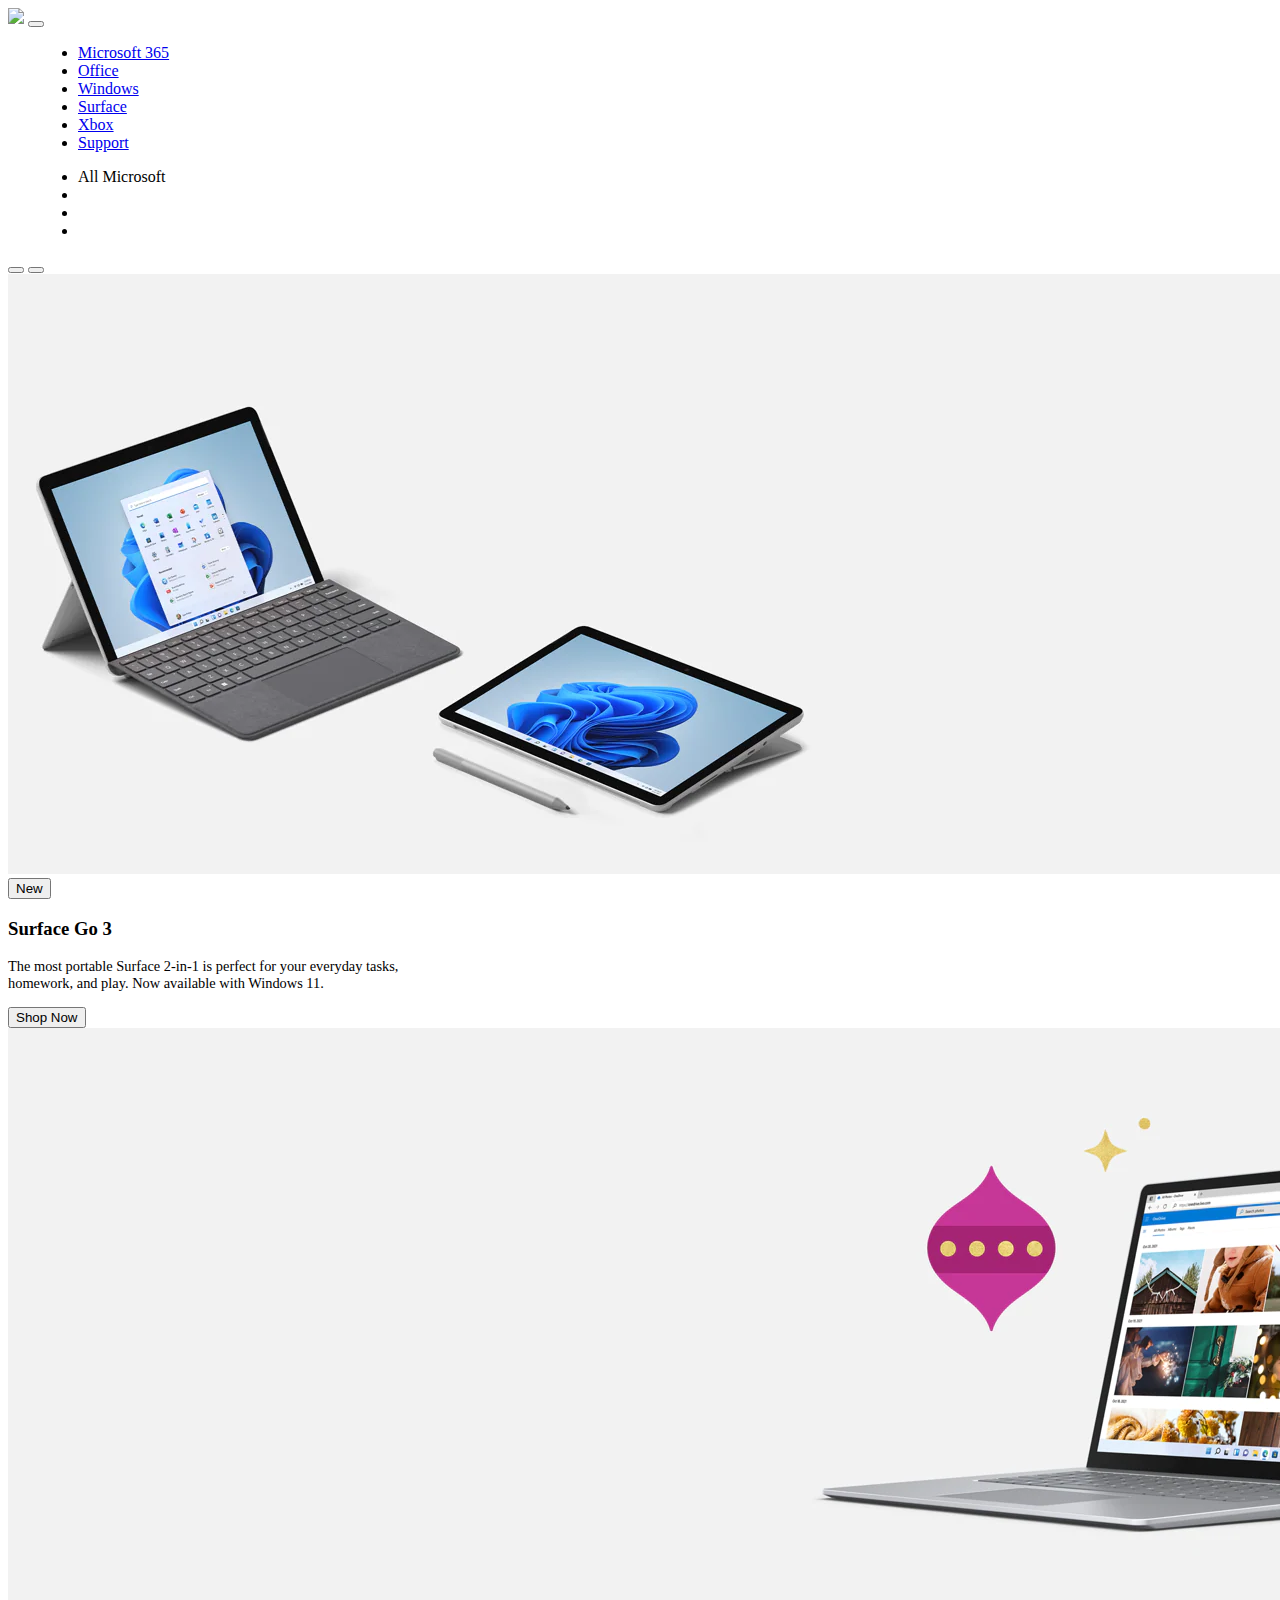
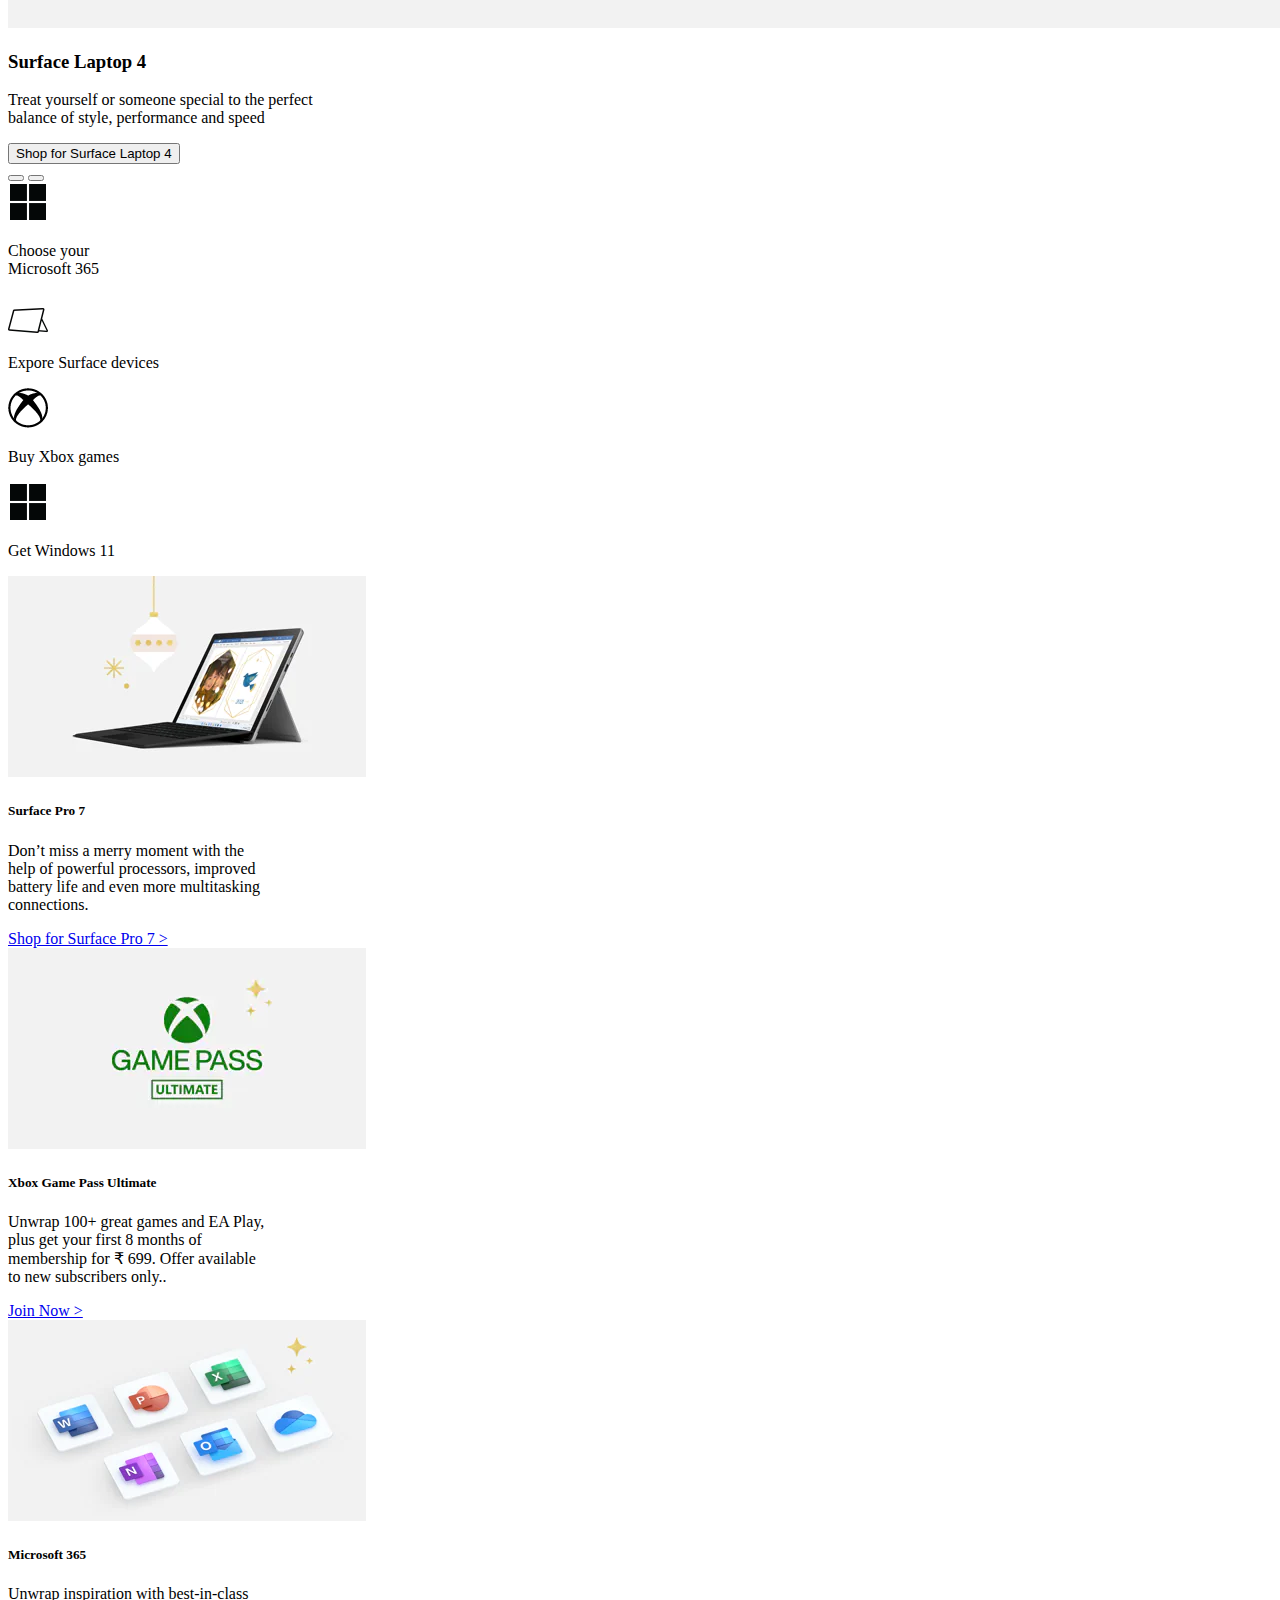
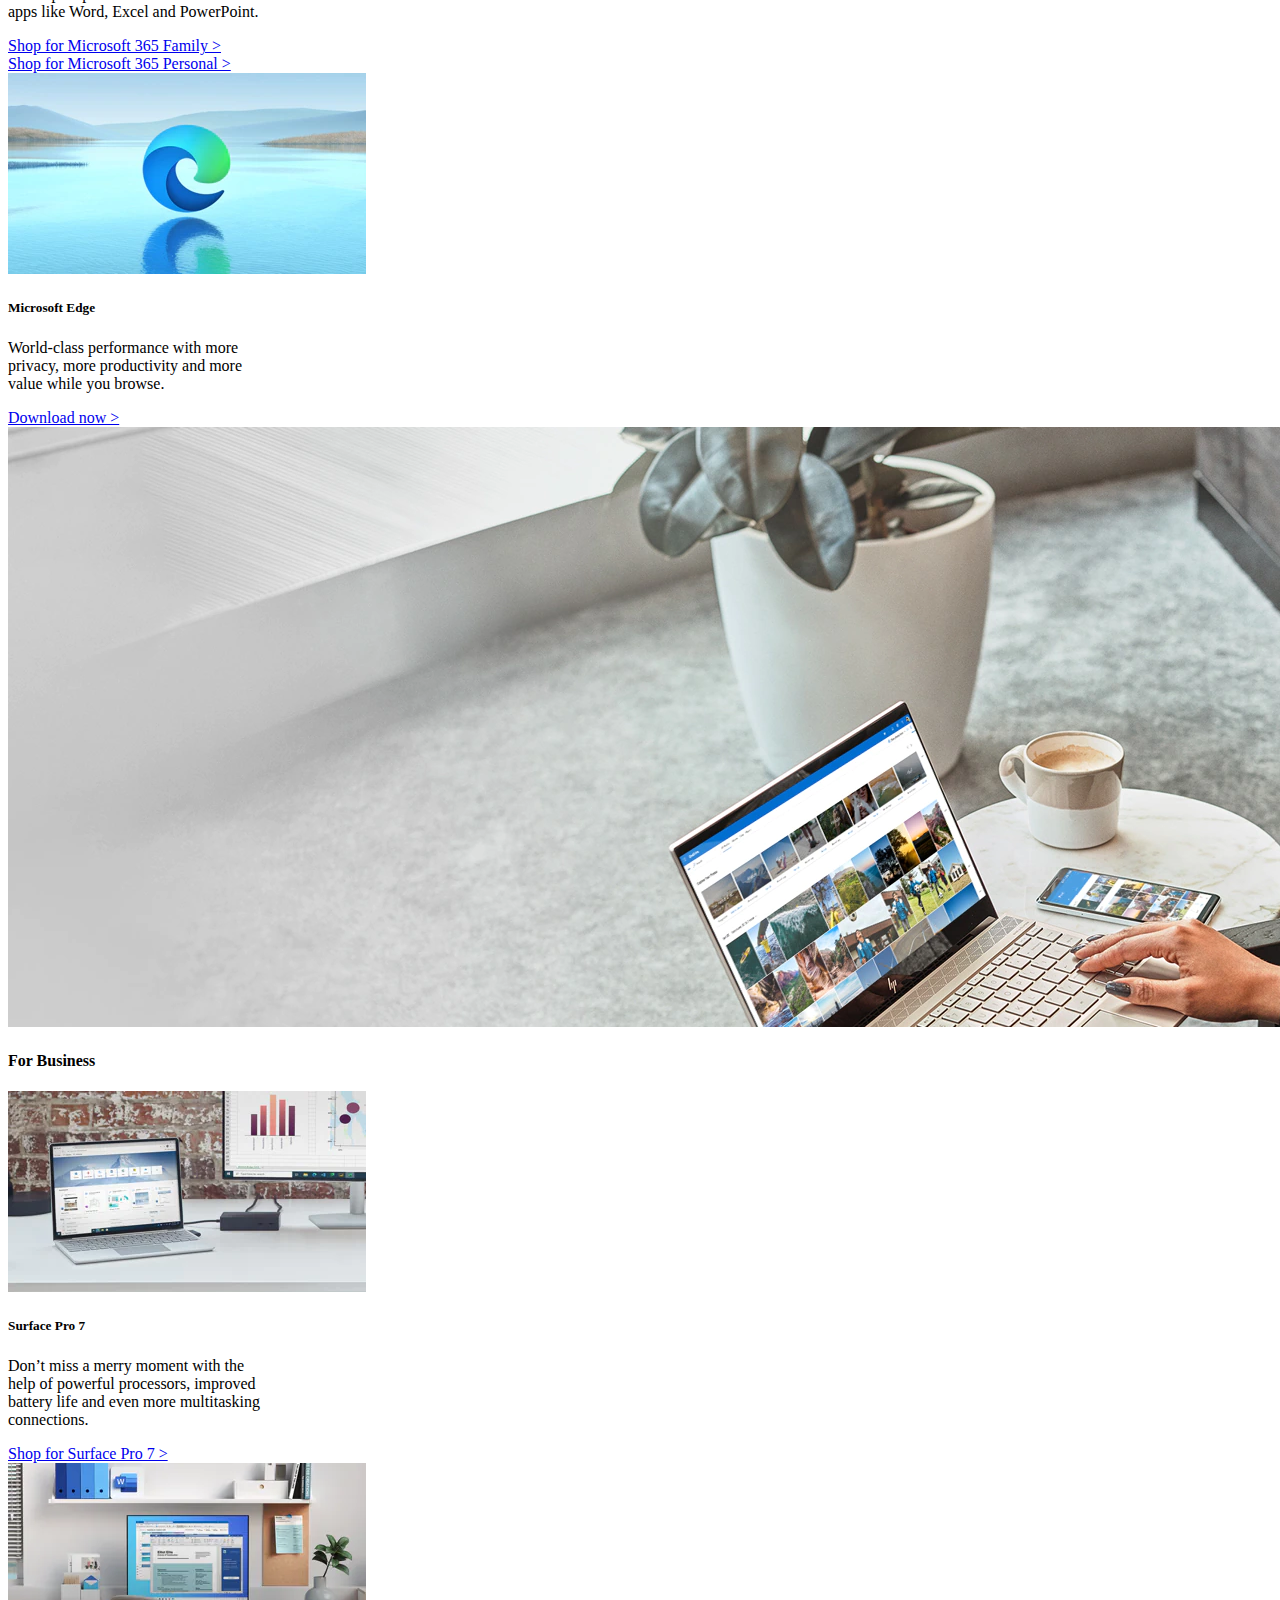
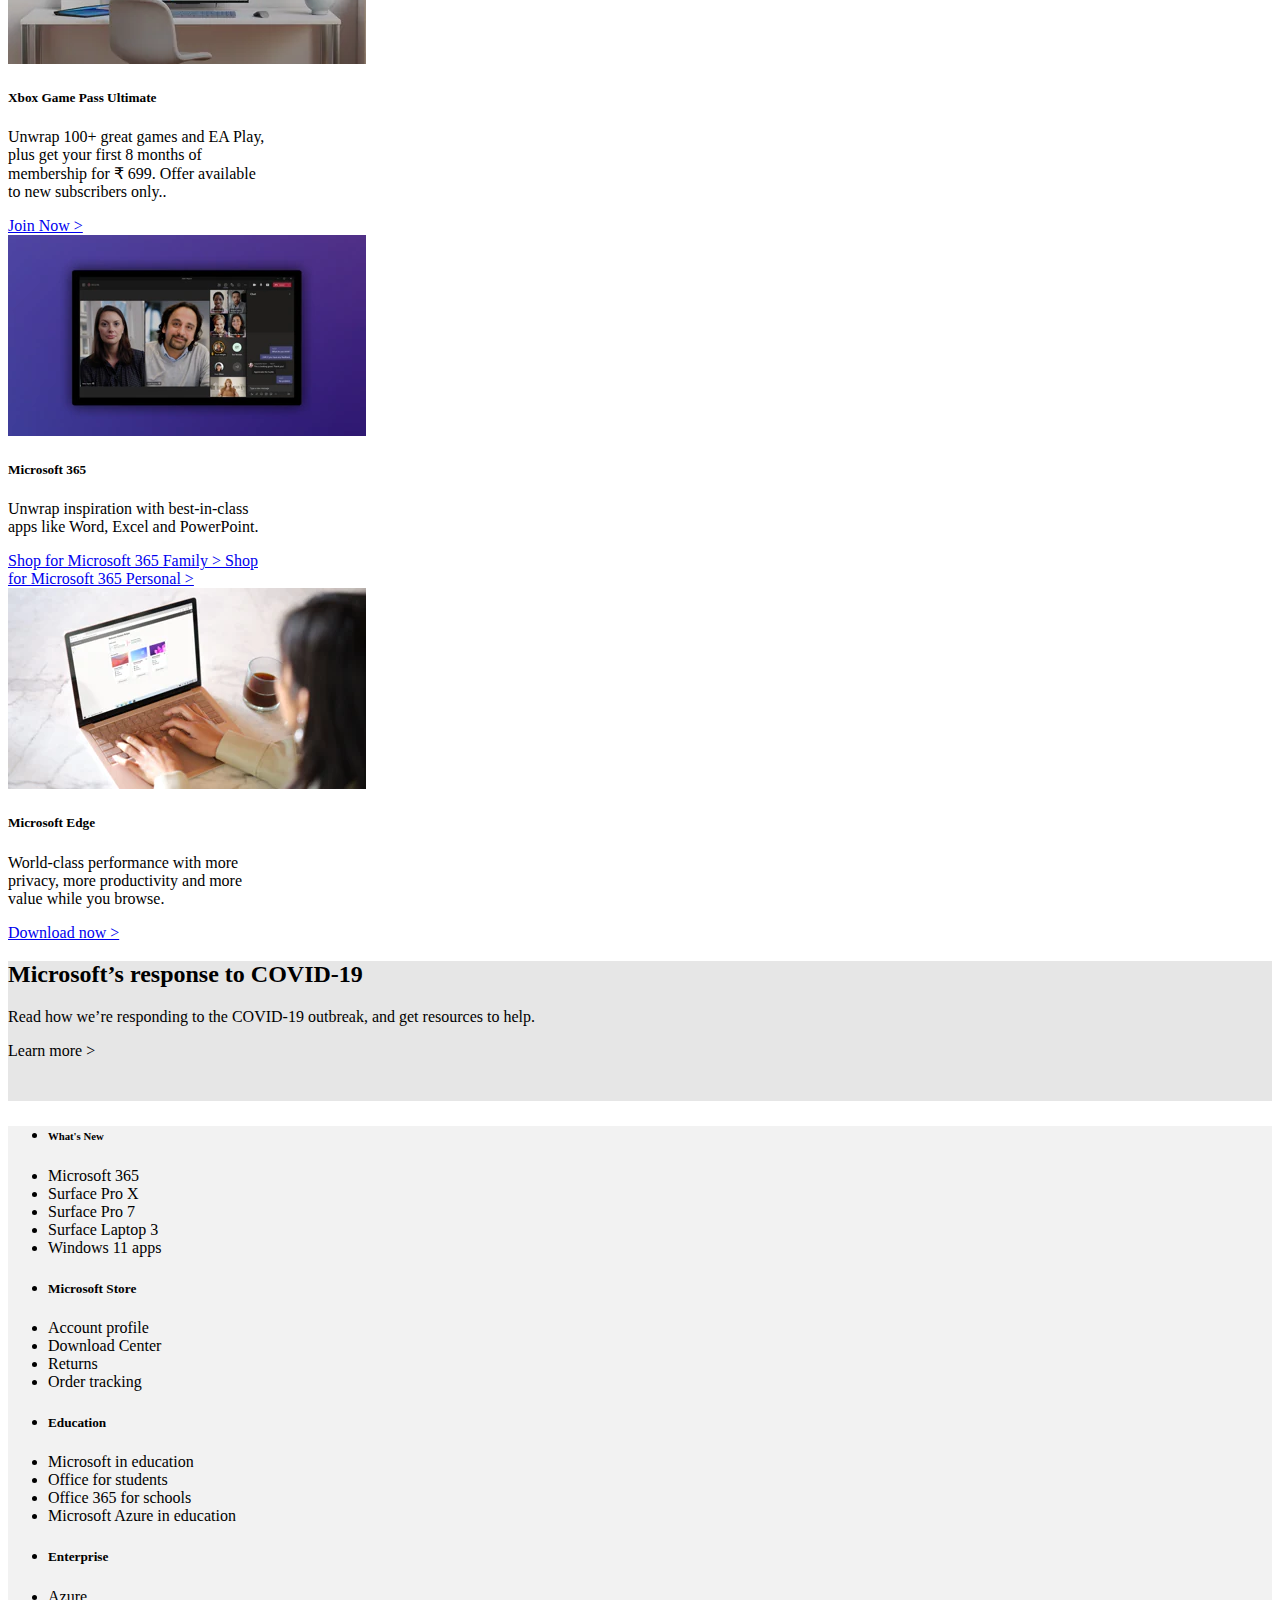
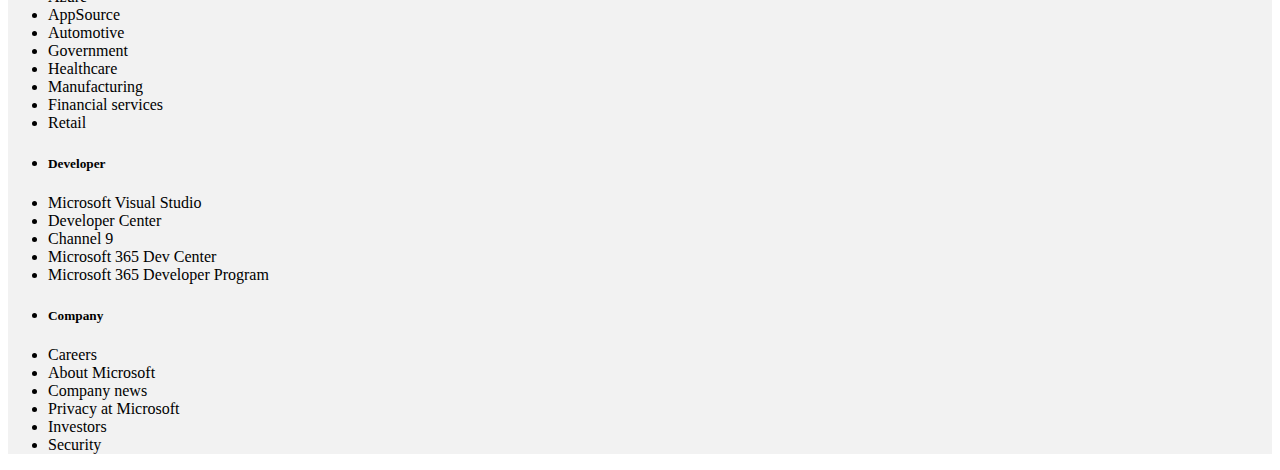
==== index.html @ 71a224dc "Add files via upload" ====
<!DOCTYPE html>
<html lang="en">
    <head>
        <meta charset="UTF-8" />
        <meta http-equiv="X-UA-Compatible" content="IE=edge" />
        <meta name="viewport" content="width=device-width, initial-scale=1.0" />
        <title>Microsoft – Cloud, Computers, Apps & Gaming</title>
        <link rel="SHORTCUT ICON" href="https://c.s-microsoft.com/favicon.ico?v2" type="image/x-icon" />
        <link rel="stylesheet" href="style.css" />
        <link
            href="https://cdn.jsdelivr.net/npm/bootstrap@5.1.3/dist/css/bootstrap.min.css"
            rel="stylesheet"
            integrity="sha384-1BmE4kWBq78iYhFldvKuhfTAU6auU8tT94WrHftjDbrCEXSU1oBoqyl2QvZ6jIW3"
            crossorigin="anonymous"
        />
        <link
            rel="stylesheet"
            href="https://cdnjs.cloudflare.com/ajax/libs/font-awesome/6.0.0-beta3/css/all.min.css"
            integrity="sha512-Fo3rlrZj/k7ujTnHg4CGR2D7kSs0v4LLanw2qksYuRlEzO+tcaEPQogQ0KaoGN26/zrn20ImR1DfuLWnOo7aBA=="
            crossorigin="anonymous"
            referrerpolicy="no-referrer"
        />
    </head>

    <body>
        <nav class="navbar navbar-expand-lg navbar-light bg-white">
            <div class="container">
                <img
                    class="ms-image"
                    src="https://img-prod-cms-rt-microsoft-com.akamaized.net/cms/api/am/imageFileData/RE1Mu3b?ver=5c31"
                />
                <button
                    class="navbar-toggler"
                    type="button"
                    data-bs-toggle="collapse"
                    data-bs-target="#navbarSupportedContent"
                    aria-controls="navbarSupportedContent"
                    aria-expanded="false"
                    aria-label="Toggle navigation"
                >
                    <span class="navbar-toggler-icon"></span>
                </button>
                <div class="collapse navbar-collapse" style="padding-left: 1.875rem" id="navbarSupportedContent">
                    <ul class="navbar-nav me-auto mb-2 mb-lg-0 fs-6" >
                        <li class="nav-item">
                            <a class="nav-link active" aria-current="page" href="#">Microsoft 365</a>
                        </li>
                        <li class="nav-item">
                            <a class="nav-link text-dark" href="#">Office</a>
                        </li>
                        <li class="nav-item">
                            <a class="nav-link text-dark" href="#">Windows</a>
                        </li>
                        <li class="nav-item">
                            <a class="nav-link text-dark" href="#">Surface</a>
                        </li>
                        <li class="nav-item">
                            <a class="nav-link text-dark" href="#">Xbox</a>
                        </li>
                        <li class="nav-item">
                            <a class="nav-link text-dark" href="#">Support</a>
                        </li>
                    </ul>
                    <form class="d-flex">
                        <ul class="navbar-nav me-auto mb-2 mb-lg-0">
                            <li class="nav-item dropdown">
                                <a class="nav-link dropdown-toggle text-dark"> All Microsoft </a>
                                <!-- <ul class="dropdown-menu" aria-labelledby="navbarDropdown">
                                <li><a class="dropdown-item" href="#">Action</a></li>
                                <li><a class="dropdown-item" href="#">Another action</a></li>
                                <li>
                                    <hr class="dropdown-divider" />
                                </li>
                                <li><a class="dropdown-item" href="#">Something else here</a></li>
                            </ul> -->
                            </li>
                            <li class="nav-item">
                                <a class="nav-link" href="#"><i class="fas fa-search" style="color: #000"></i></a>
                            </li>
                            <li class="nav-item">
                                <a class="nav-link" href="#"><i class="fas fa-shopping-cart" style="color: #000"></i></a>
                            </li>
                            <li class="nav-item">
                                <a class="nav-link" href="#"><i class="fas fa-user" style="color: #000"></i></a>
                            </li>
                        </ul>
                    </form>
                </div>
            </div>
        </nav>

        <!------------body-contents-->
        <div class="container p-2">
            <div id="demo" class="carousel slide" data-bs-ride="carousel">
                <!-- Indicators/dots -->
                <div class="carousel-indicators">
                    <button type="button" data-bs-target="#demo" data-bs-slide-to="0" class="active"></button>
                    <button type="button" data-bs-target="#demo" data-bs-slide-to="1"></button>
                </div>

                <!-- The slideshow/carousel -->
                <div class="carousel-inner">
                    <div class="carousel-item active">
                        <img src="images/1st.webp" alt="image1" class="d-block w-100" />
                        <div class="carousel-caption" style="left: 44rem; top:6.688rem; text-align: left">
                            <button type="button" class="btn btn-outline-danger fs-6 fw-bold">New</button>
                            <h3 class="text-dark">Surface Go 3</h3>
                            <p class="text-dark" style="font-size: 0.9rem">
                                The most portable Surface 2-in-1 is perfect for your everyday tasks,<br />
                                homework, and play. Now available with Windows 11.
                            </p>
                            <button type="button" class="btn btn-dark">Shop Now</button>
                        </div>
                    </div>

                    <div class="carousel-item">
                        <img src="images/2nd.webp" alt="image1" class="d-block w-100" />
                        <div class="carousel-caption"style="right: 0.188rem; top:6.688rem; text-align: left">
                            <h3 class="text-dark">Surface Laptop 4</h3>
                            <p class="text-dark"> Treat yourself or someone special to the perfect <br> balance of style, performance and speed</p>
                            <button type="button" class="btn btn-dark">Shop for Surface Laptop 4</button>
                        </div>

                       
                    </div>
                </div>

                <!-- Left and right controls/icons -->
                <button class="carousel-control-prev" type="button" data-bs-target="#demo" data-bs-slide="prev">
                    <span class="carousel-control-prev-icon"></span>
                </button>
                <button class="carousel-control-next" type="button" data-bs-target="#demo" data-bs-slide="next">
                    <span class="carousel-control-next-icon"></span>
                </button>
            </div>
        </div>
        <!---------------------------windows body icons -->

        <div class="container p-4 d-flex justify-content-evenly">
            <div class="row">
                <div class="col-sm-12 col-md-3 col-lg-3">
                    <div class="section">
                        <div class="d-flex justify-content-center">
                            <img src="images/micro-logo.png" />
                        </div>
                        <div class="para d-flex justify-content-center">
                            <p>
                                Choose your <br />
                                Microsoft 365
                            </p>
                        </div>
                    </div>
                </div>
                <div class="col-sm-12 col-md-3 col-lg-3">
                    <div class="section">
                        <div class="d-flex justify-content-center">
                            <img src="images/micro-img2.webp" />
                        </div>
                        <div class="para d-flex justify-content-center">
                            <p>Expore Surface devices</p>
                        </div>
                    </div>
                </div>
                <div class="col-sm-12 col-md-3 col-lg-3">
                    <div class="section">
                        <div class="d-flex justify-content-center">
                            <img src="images/micro-img3.webp" />
                        </div>
                        <div class="para d-flex justify-content-center">
                            <p>Buy Xbox games</p>
                        </div>
                    </div>
                </div>
                <div class="col-sm-12 col-md-3 col-lg-3">
                    <div class="section">
                        <div class="d-flex justify-content-center">
                            <img src="images/micro-logo.png" />
                        </div>
                        <div class="para d-flex justify-content-center">
                            <p>Get Windows 11</p>
                        </div>
                    </div>
                </div>
            </div>
        </div>
        <!-- -------section middle -->

        <div class="container" style="width: 100%">
            <div class="row">
                <div class="col-sm-6 col-md-6 col-lg-3">
                    <div class="card border border-white" style="width: 16.5rem">
                        <img src="images/mid-img1.webp" class="card-img-top" />
                        <div class="card-body">
                            <h5 class="card-title">Surface Pro 7</h5>
                            <p class="card-text">
                                Don’t miss a merry moment with the help of powerful processors, improved battery life and
                                even more multitasking connections.
                            </p>
                            <a href="#" class="para">Shop for Surface Pro 7 &gt; </a>
                        </div>
                    </div>
                </div>
                <div class="col-sm-6 col-md-6 col-lg-3">
                    <div class="card border border-white" style="width: 16.5rem">
                        <img src="images/mid-img2.webp" class="card-img-top" />
                        <div class="card-body">
                            <h5 class="card-title">Xbox Game Pass Ultimate</h5>
                            <p class="card-text">
                                Unwrap 100+ great games and EA Play, plus get your first 8 months of membership for ₹ 699.
                                Offer available to new subscribers only..
                            </p>
                            <a href="#" class="para">Join Now &gt; </a>
                        </div>
                    </div>
                </div>
                <div class="col-sm-6 col-md-6 col-lg-3">
                    <div class="card border border-white" style="width: 16.5rem">
                        <img src="images/mid-img3.webp" class="card-img-top" />
                        <div class="card-body">
                            <h5 class="card-title">Microsoft 365</h5>
                            <p class="card-text">
                                Unwrap inspiration with best-in-class apps like Word, Excel and PowerPoint.
                            </p>
                            <a href="#" class="para">Shop for Microsoft 365 Family &gt; </a>
                            <br />
                            <a href="#" class="para">Shop for Microsoft 365 Personal &gt; </a>
                        </div>
                    </div>
                </div>
                <div class="col-sm-6 col-md-6 col-lg-3">
                    <div class="card border border-white" style="width: 16.5rem">
                        <img src="images/mid-img4.webp" class="card-img-top" />
                        <div class="card-body">
                            <h5 class="card-title">Microsoft Edge</h5>
                            <p class="card-text">
                                World-class performance with more privacy, more productivity and more value while you
                                browse.
                            </p>
                            <a href="#" class="para">Download now &gt; </a>
                        </div>
                    </div>
                </div>
            </div>
        </div>
        <!-- ----------mid-large picture -->

        <div class="container mt-5">
            <div class="row">
                <div class="col-12 col-md-12">
                    <img src="images/mid-larg-img.webp" class="img-fluid" />
                </div>
            </div>
        </div>

        <div class="container mt-5" style="width: 100%">
            <div class="row">
                <h4 style="font-weight: bolder">For Business</h4>
                <div class="col-sm-6 col-md-6 col-lg-3">
                    <div class="card border border-white" style="width: 16.5rem">
                        <img src="images/last-img1.webp" class="card-img-top" />
                        <div class="card-body">
                            <h5 class="card-title">Surface Pro 7</h5>
                            <p class="card-text">
                                Don’t miss a merry moment with the help of powerful processors, improved battery life and
                                even more multitasking connections.
                            </p>
                            <a href="#" class="para">Shop for Surface Pro 7 &gt; </a>
                        </div>
                    </div>
                </div>
                <div class="col-sm-6 col-md-6 col-lg-3">
                    <div class="card border border-white" style="width: 16.5rem">
                        <img src="images/last-img2.webp" class="card-img-top" />
                        <div class="card-body">
                            <h5 class="card-title">Xbox Game Pass Ultimate</h5>
                            <p class="card-text">
                                Unwrap 100+ great games and EA Play, plus get your first 8 months of membership for ₹ 699.
                                Offer available to new subscribers only..
                            </p>
                            <a href="#" class="para">Join Now &gt; </a>
                        </div>
                    </div>
                </div>
                <div class="col-sm-6 col-md-6 col-lg-3">
                    <div class="card border border-white" style="width: 16.5rem">
                        <img src="images/last-img3.webp" class="card-img-top" />
                        <div class="card-body">
                            <h5 class="card-title">Microsoft 365</h5>
                            <p class="card-text">
                                Unwrap inspiration with best-in-class apps like Word, Excel and PowerPoint.
                            </p>
                            <a href="#" class="para">Shop for Microsoft 365 Family &gt; </a>
                            <a href="#" class="para">Shop for Microsoft 365 Personal &gt; </a>
                        </div>
                    </div>
                </div>
                <div class="col-sm-6 col-md-6 col-lg-3">
                    <div class="card border border-white" style="width: 16.5rem">
                        <img src="images/last-img4.webp" class="card-img-top" />
                        <div class="card-body">
                            <h5 class="card-title">Microsoft Edge</h5>
                            <p class="card-text">
                                World-class performance with more privacy, more productivity and more value while you
                                browse.
                            </p>
                            <a href="#" class="para">Download now &gt; </a>
                        </div>
                    </div>
                </div>
            </div>
        </div>

        <!-- --------Corona Advertisement -->

        <div class="container my-5">
            <div class="row">
                <div class="col-12">
                    <div
                        class="d-flex flex-column align-items-center justify-content-center"
                        style="background-color: #e6e6e6; width: 100%; height: 8.7rem"
                    >
                        <h2 class="fw-bolder">Microsoft’s response to COVID-19</h2>
                        <p class="">Read how we’re responding to the COVID-19 outbreak, and get resources to help.</p>
                        <p>Learn more &gt;</p>
                    </div>
                </div>
            </div>
        </div>

        <!-- ---Social media icons -->
        <div class="container">
            <div class="social">
                <div></div>
                <div></div>
                <div></div>
            </div>
        </div>

        <!----------------------------footer-section------>

        <div style="background-color: rgb(242, 242, 242)">
            <div class="container">
                <div class="row p-0 m-0">
                    <div class="col-md-4 col-lg-2 test">
                        <ul class="p-0">
                            <li class="my-3">
                                <h6>What's New</h6>
                            </li>
                            <li class="my-3">
                                <a>Microsoft 365</a>
                            </li>
                            <li class="my-3">
                                <a>Surface Pro X</a>
                            </li>
                            <li class="my-3">
                                <a>Surface Pro 7</a>
                            </li>
                            <li class="my-3">
                                <a>Surface Laptop 3</a>
                            </li>
                            <li class="my-3">
                                <a>Windows 11 apps</a>
                            </li>
                        </ul>
                    </div>
                    <div class="col-md-4 col-lg-2 test">
                        <ul class="p-0">
                            <li class="my-3">
                                <h5>Microsoft Store</h5>
                            </li>
                            <li class="my-3">
                                <a>Account profile</a>
                            </li>
                            <li class="my-3">
                                <a>Download Center</a>
                            </li>
                            <li class="my-3">
                                <a>Returns</a>
                            </li>
                            <li class="my-3">
                                <a>Order tracking</a>
                            </li>
                        </ul>
                    </div>
                    <div class="col-md-4 col-lg-2 test">
                        <ul class="p-0">
                            <li class="my-3">
                                <h5>Education</h5>
                            </li>
                            <li class="my-3">
                                <a>Microsoft in education</a>
                            </li>
                            <li class="my-3">
                                <a>Office for students</a>
                            </li>
                            <li class="my-3">
                                <a>Office 365 for schools</a>
                            </li>
                            <li class="my-3">
                                <a>Microsoft Azure in education</a>
                            </li>
                        </ul>
                    </div>
                    <div class="col-md-4 col-lg-2 test">
                        <ul class="p-0">
                            <li class="my-3">
                                <h5>Enterprise</h5>
                            </li>
                            <li class="my-3">
                                <a>Azure</a>
                            </li>
                            <li class="my-3">
                                <a>AppSource</a>
                            </li>
                            <li class="my-3">
                                <a>Automotive</a>
                            </li>
                            <li class="my-3">
                                <a>Government</a>
                            </li>
                            <li class="my-3">
                                <a>Healthcare</a>
                            </li>
                            <li class="my-3">
                                <a>Manufacturing</a>
                            </li>
                            <li class="my-3">
                                <a>Financial services</a>
                            </li>
                            <li class="my-3">
                                <a>Retail</a>
                            </li>
                        </ul>
                    </div>
                    <div class="col-md-4 col-lg-2 test">
                        <ul class="p-0">
                            <li class="my-3">
                                <h5>Developer</h5>
                            </li>
                            <li class="my-3">
                                <a>Microsoft Visual Studio</a>
                            </li>
                            <li class="my-3">
                                <a>Developer Center</a>
                            </li>
                            <li class="my-3">
                                <a>Channel 9</a>
                            </li>
                            <li class="my-3">
                                <a>Microsoft 365 Dev Center</a>
                            </li>
                            <li class="my-3">
                                <a>Microsoft 365 Developer Program</a>
                            </li>
                        </ul>
                    </div>
                    <div class="col-md-4 col-lg-2 test">
                        <ul class="p-0">
                            <li class="my-3">
                                <h5>Company</h5>
                            </li>
                            <li class="my-3">
                                <a>Careers</a>
                            </li>
                            <li class="my-3">
                                <a>About Microsoft</a>
                            </li>
                            <li class="my-3">
                                <a>Company news</a>
                            </li>
                            <li class="my-3">
                                <a>Privacy at Microsoft</a>
                            </li>
                            <li class="my-3">
                                <a>Investors</a>
                            </li>
                            <li class="my-3">
                                <a>Security</a>
                            </li>
                        </ul>
                    </div>
                </div>
            </div>
        </div>

        <script
            src="https://cdn.jsdelivr.net/npm/@popperjs/core@2.10.2/dist/umd/popper.min.js"
            integrity="sha384-7+zCNj/IqJ95wo16oMtfsKbZ9ccEh31eOz1HGyDuCQ6wgnyJNSYdrPa03rtR1zdB"
            crossorigin="anonymous"
        ></script>
        <script
            src="https://cdn.jsdelivr.net/npm/bootstrap@5.1.3/dist/js/bootstrap.min.js"
            integrity="sha384-QJHtvGhmr9XOIpI6YVutG+2QOK9T+ZnN4kzFN1RtK3zEFEIsxhlmWl5/YESvpZ13"
            crossorigin="anonymous"
        ></script>
    </body>
</html>
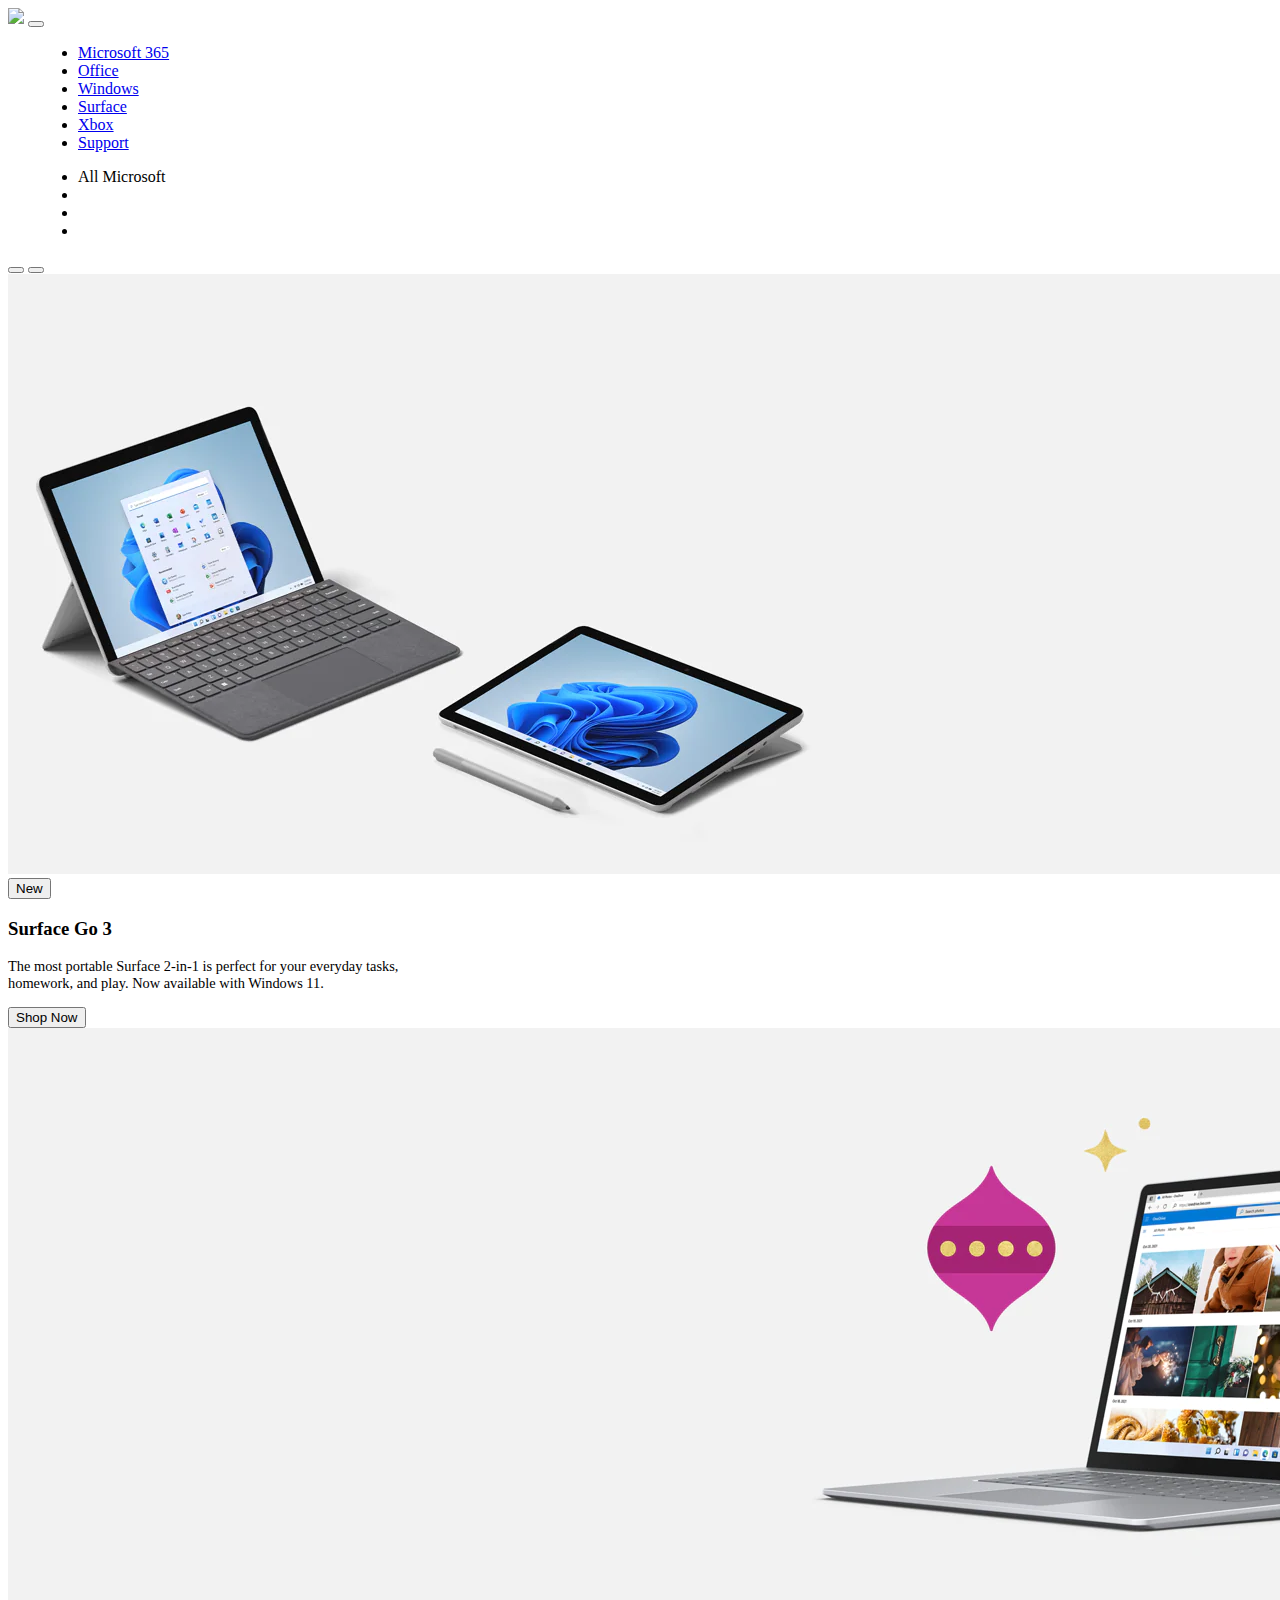
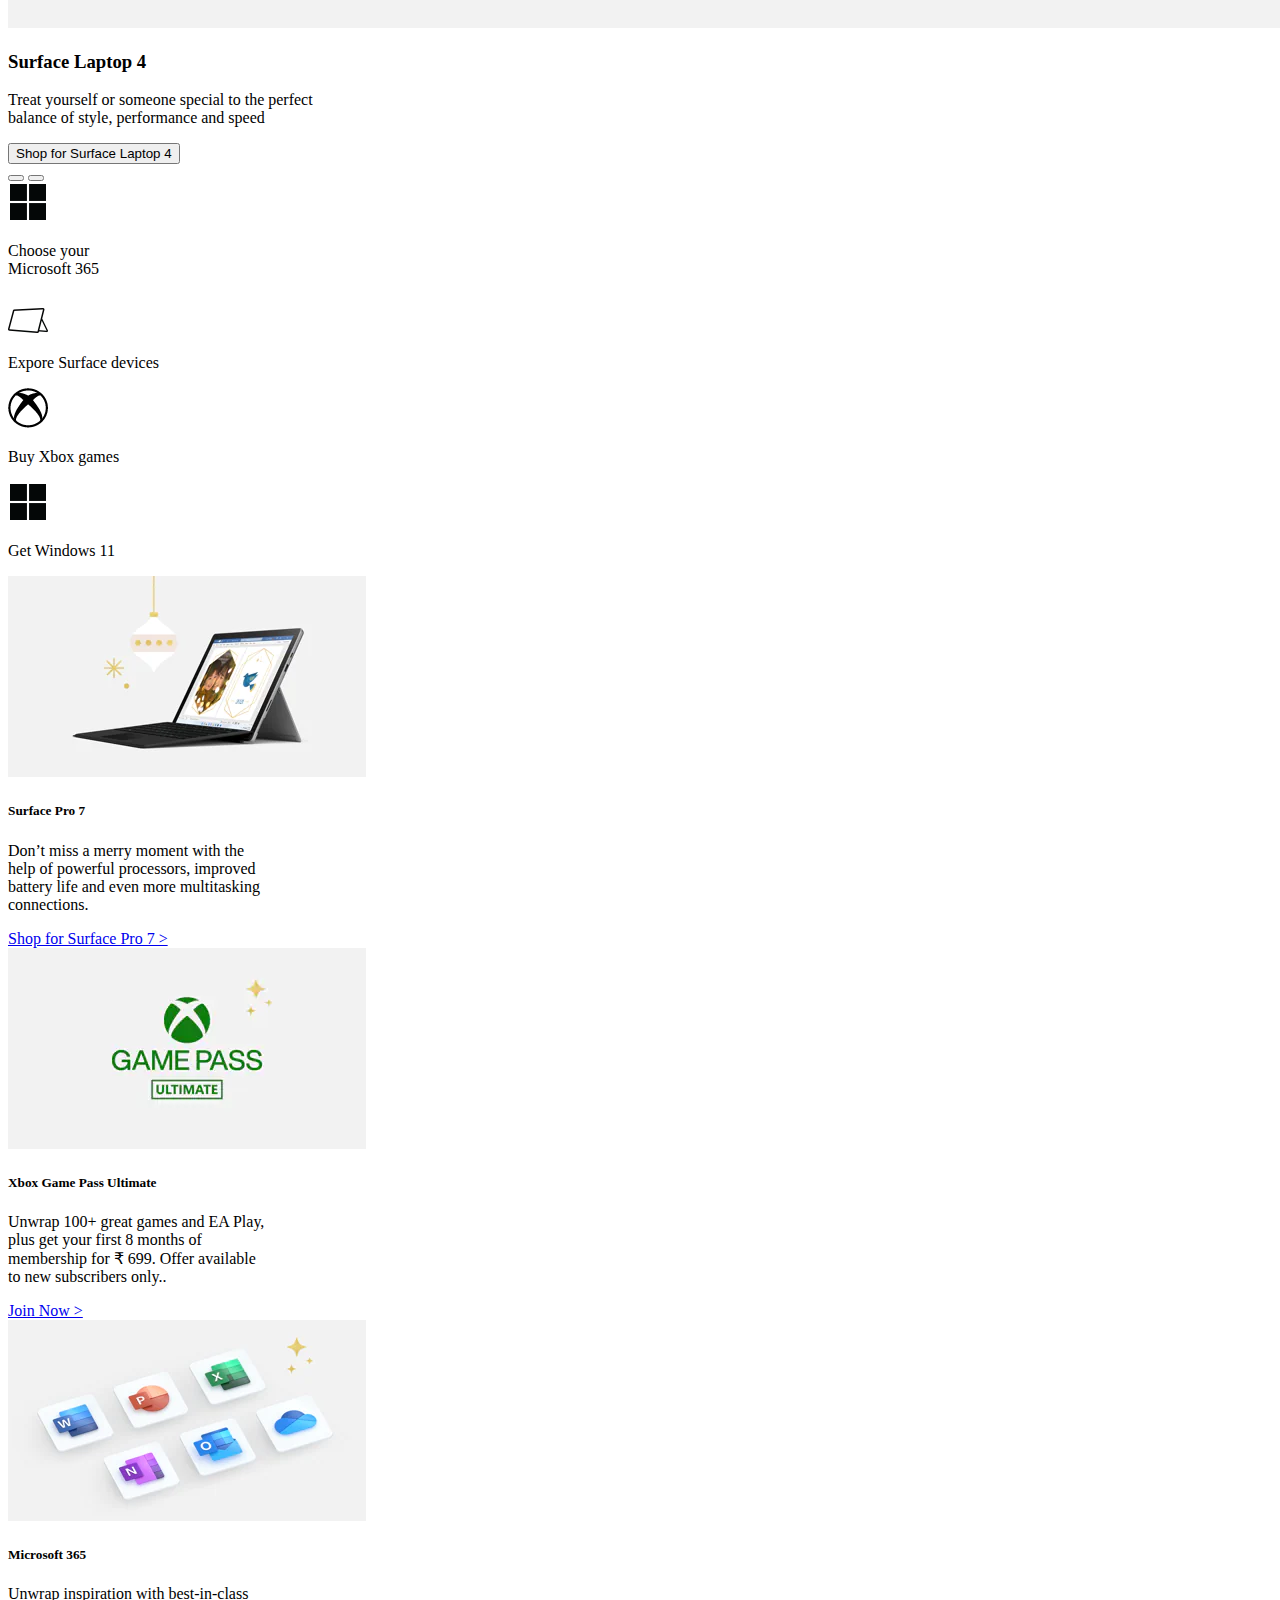
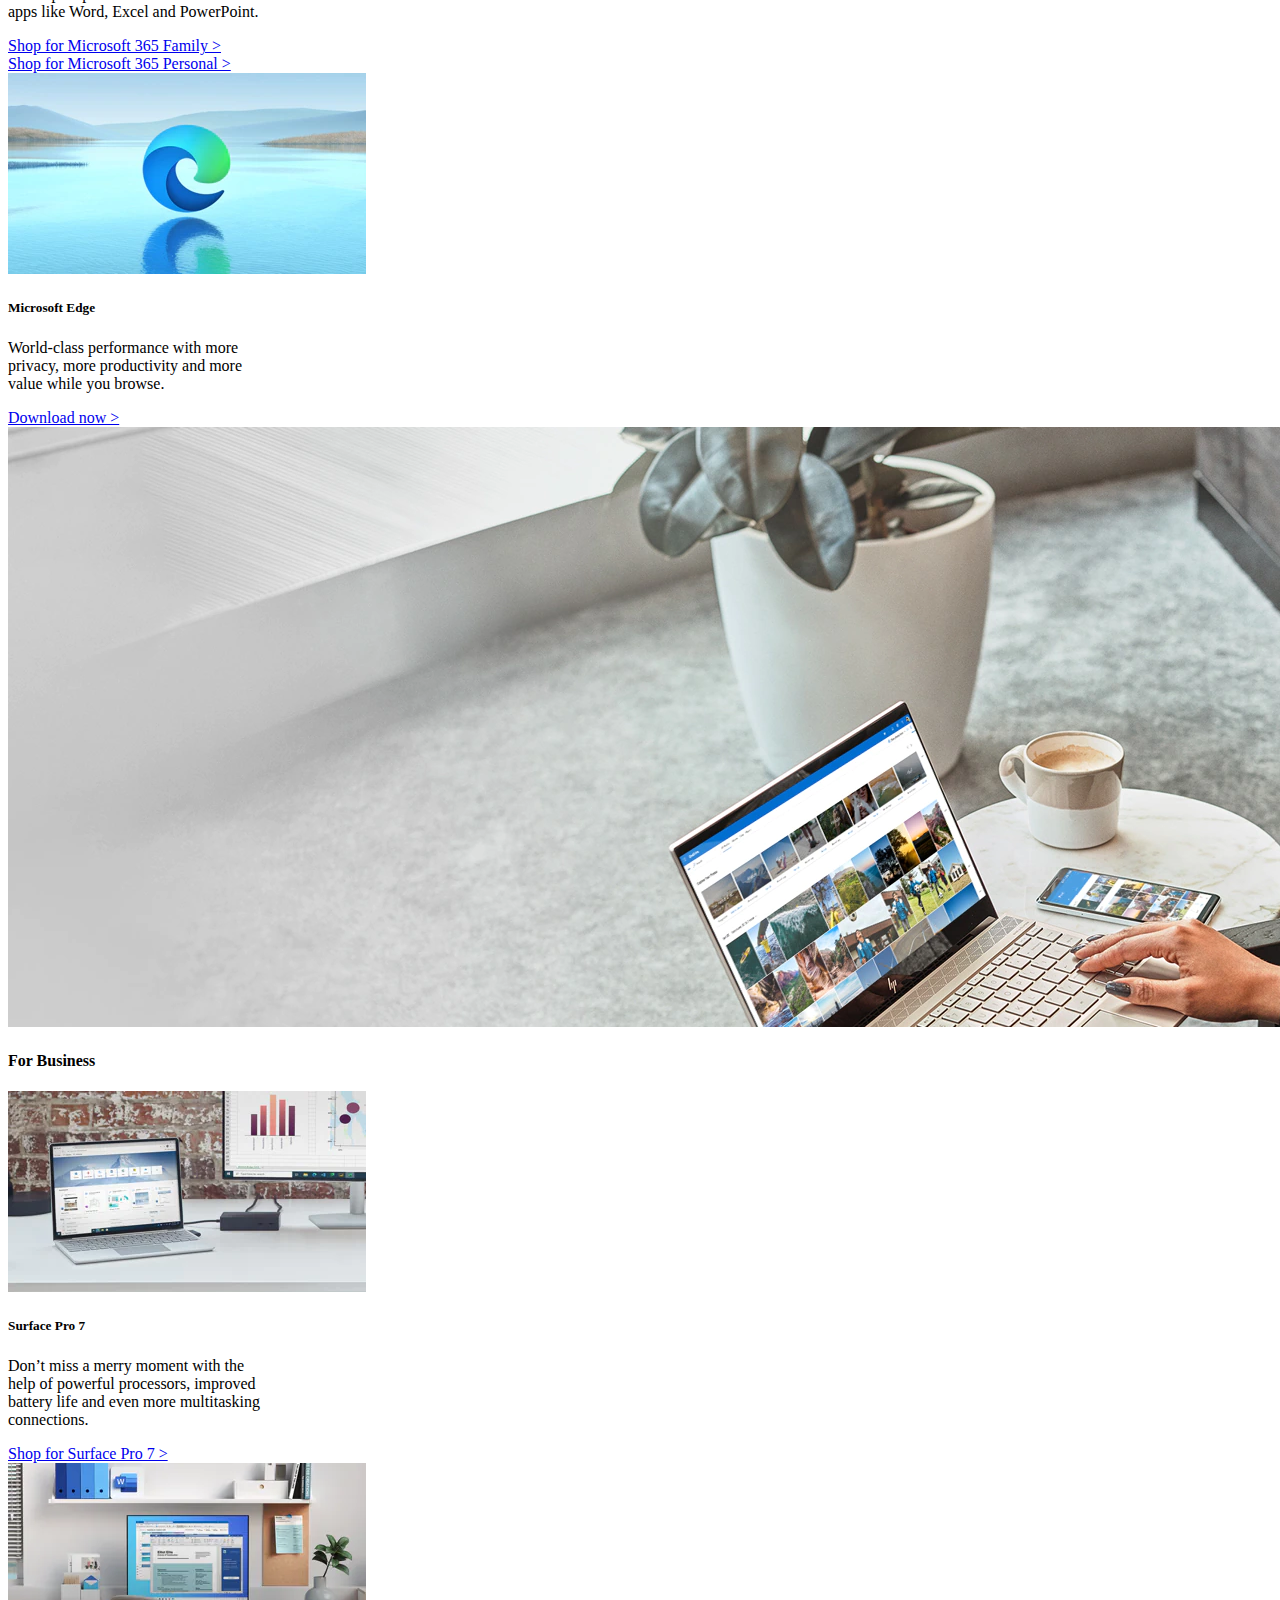
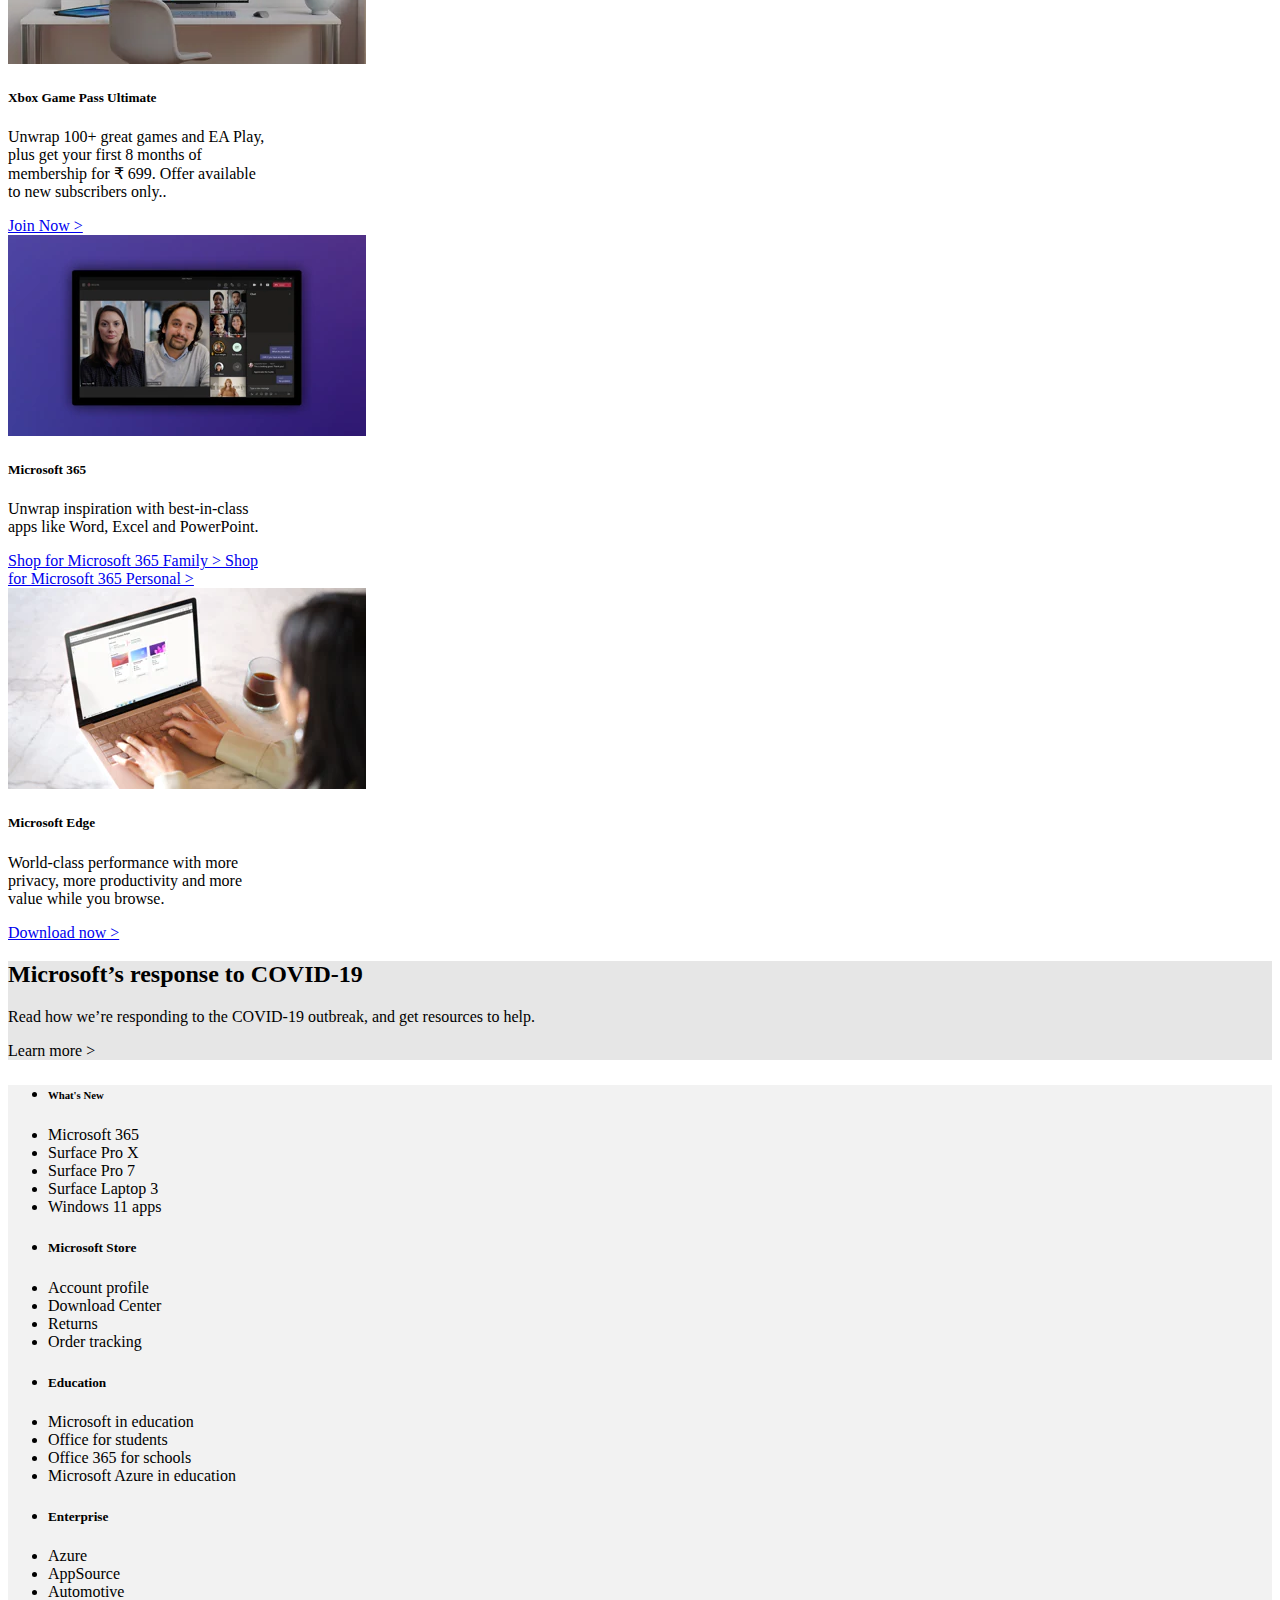
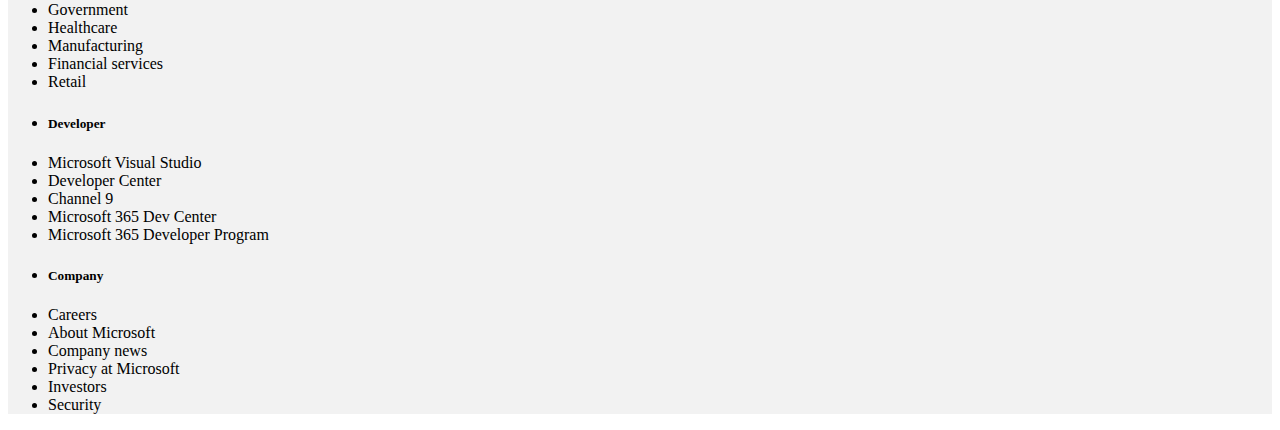
==== commit a90b59cc: "Add files via upload" ====
--- a/index.html
+++ b/index.html
@@ -314,10 +314,10 @@
 
         <div class="container my-5">
             <div class="row">
-                <div class="col-12">
+                <div class="col-12 col-lg-12">
                     <div
                         class="d-flex flex-column align-items-center justify-content-center"
-                        style="background-color: #e6e6e6; width: 100%; height: 8.7rem"
+                        style="background-color: #e6e6e6; width: 100%; "
                     >
                         <h2 class="fw-bolder">Microsoft’s response to COVID-19</h2>
                         <p class="">Read how we’re responding to the COVID-19 outbreak, and get resources to help.</p>
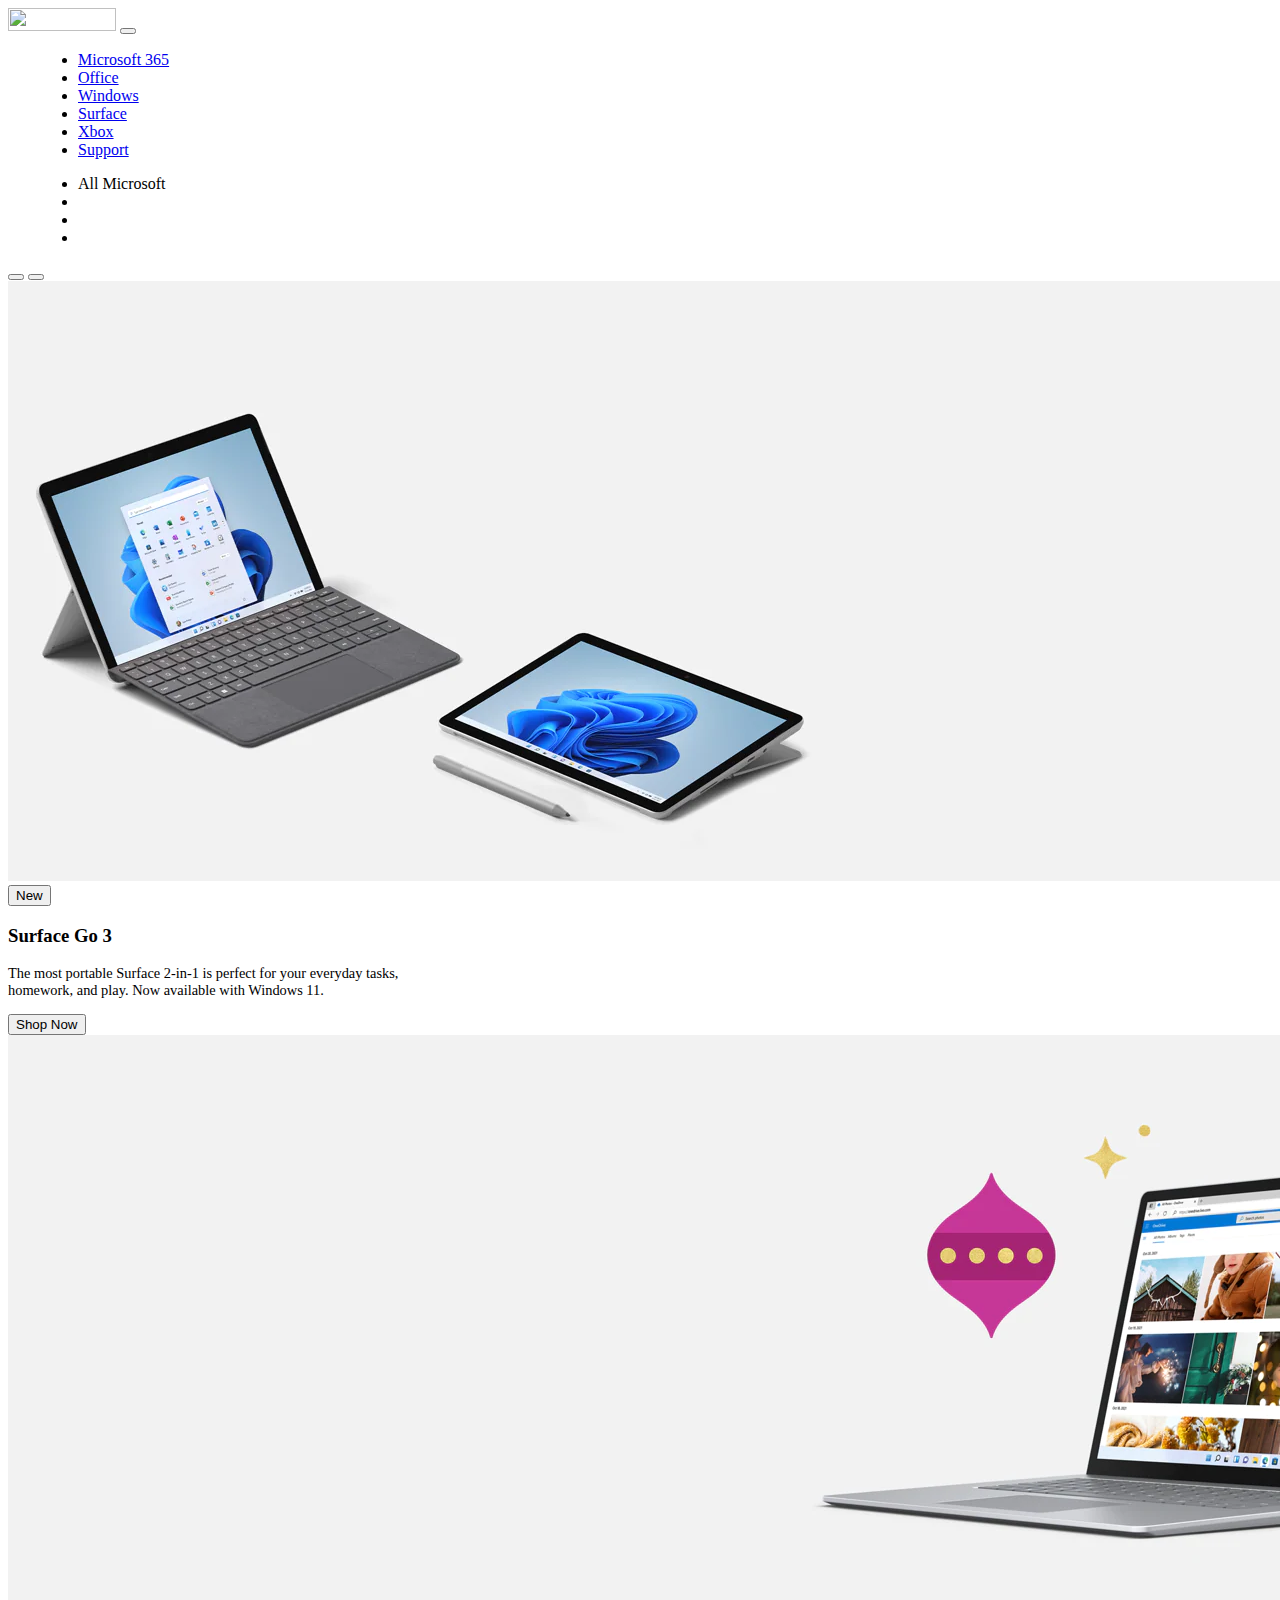
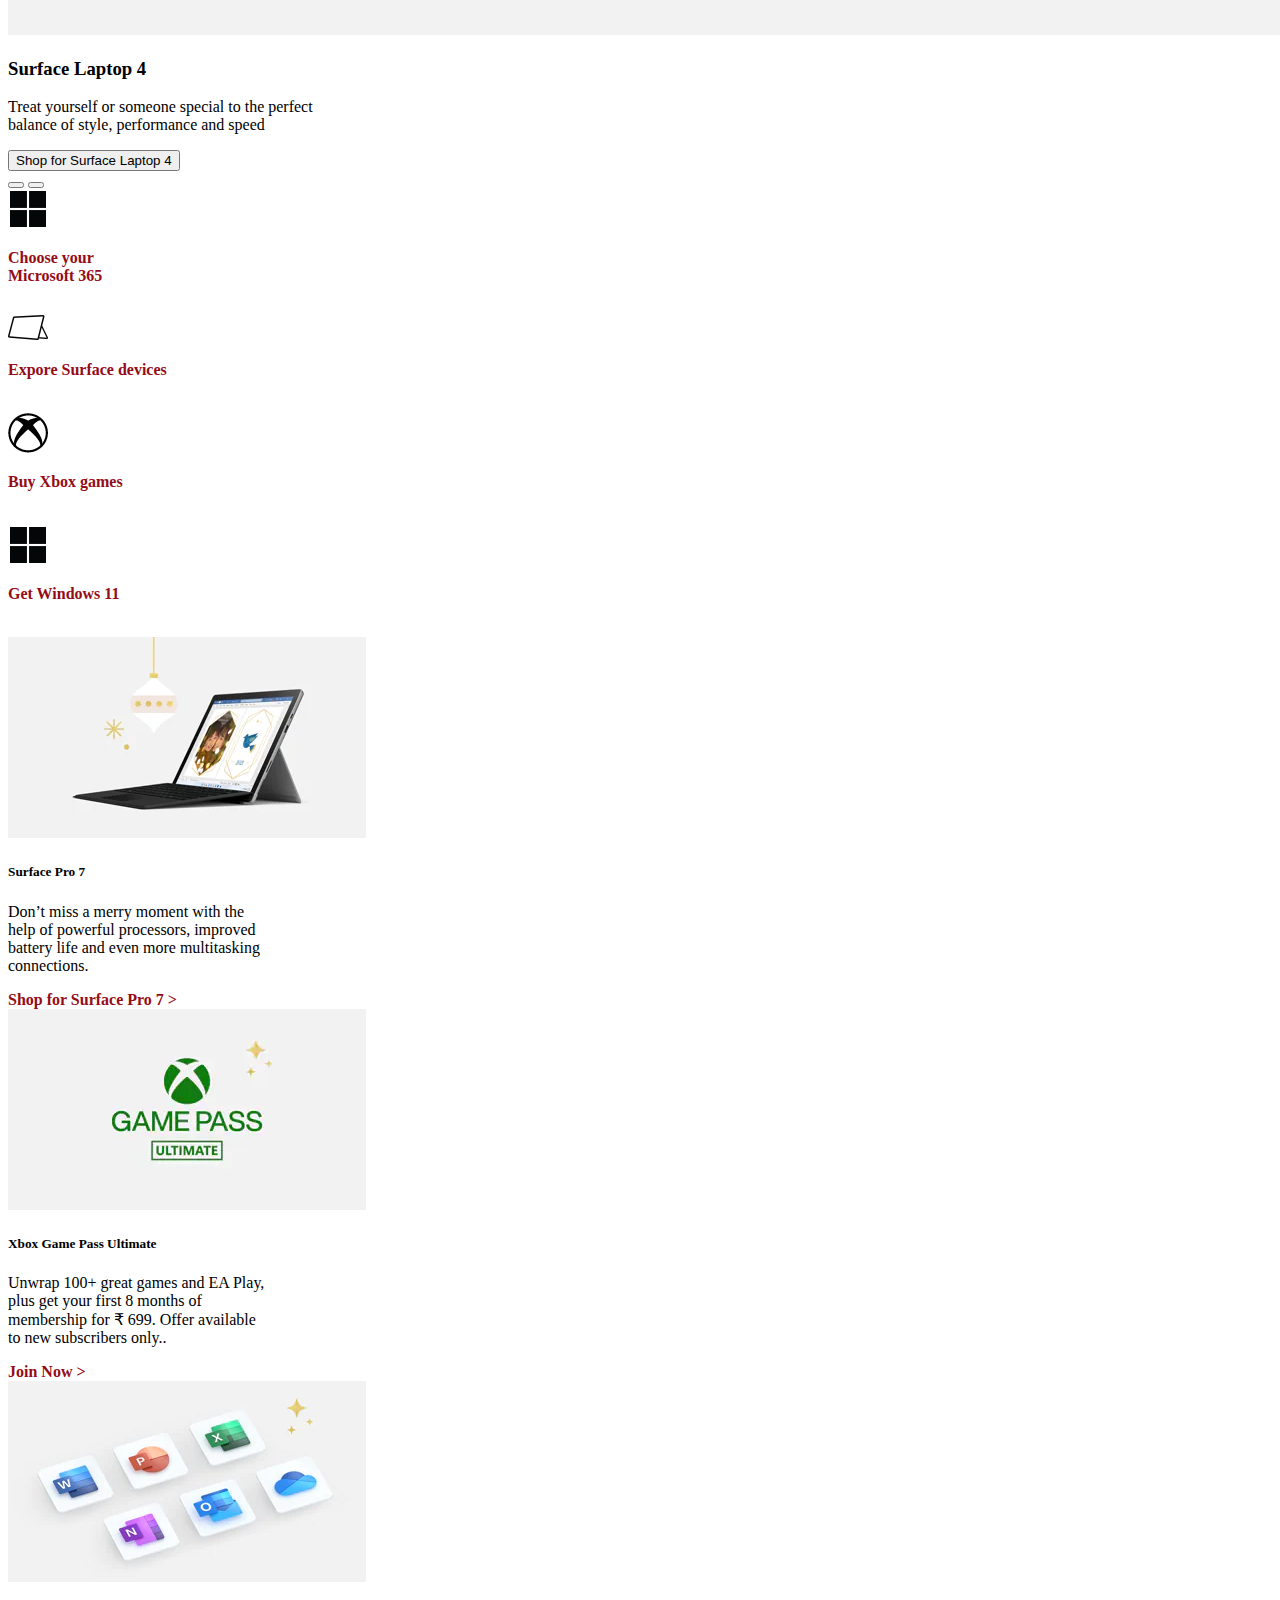
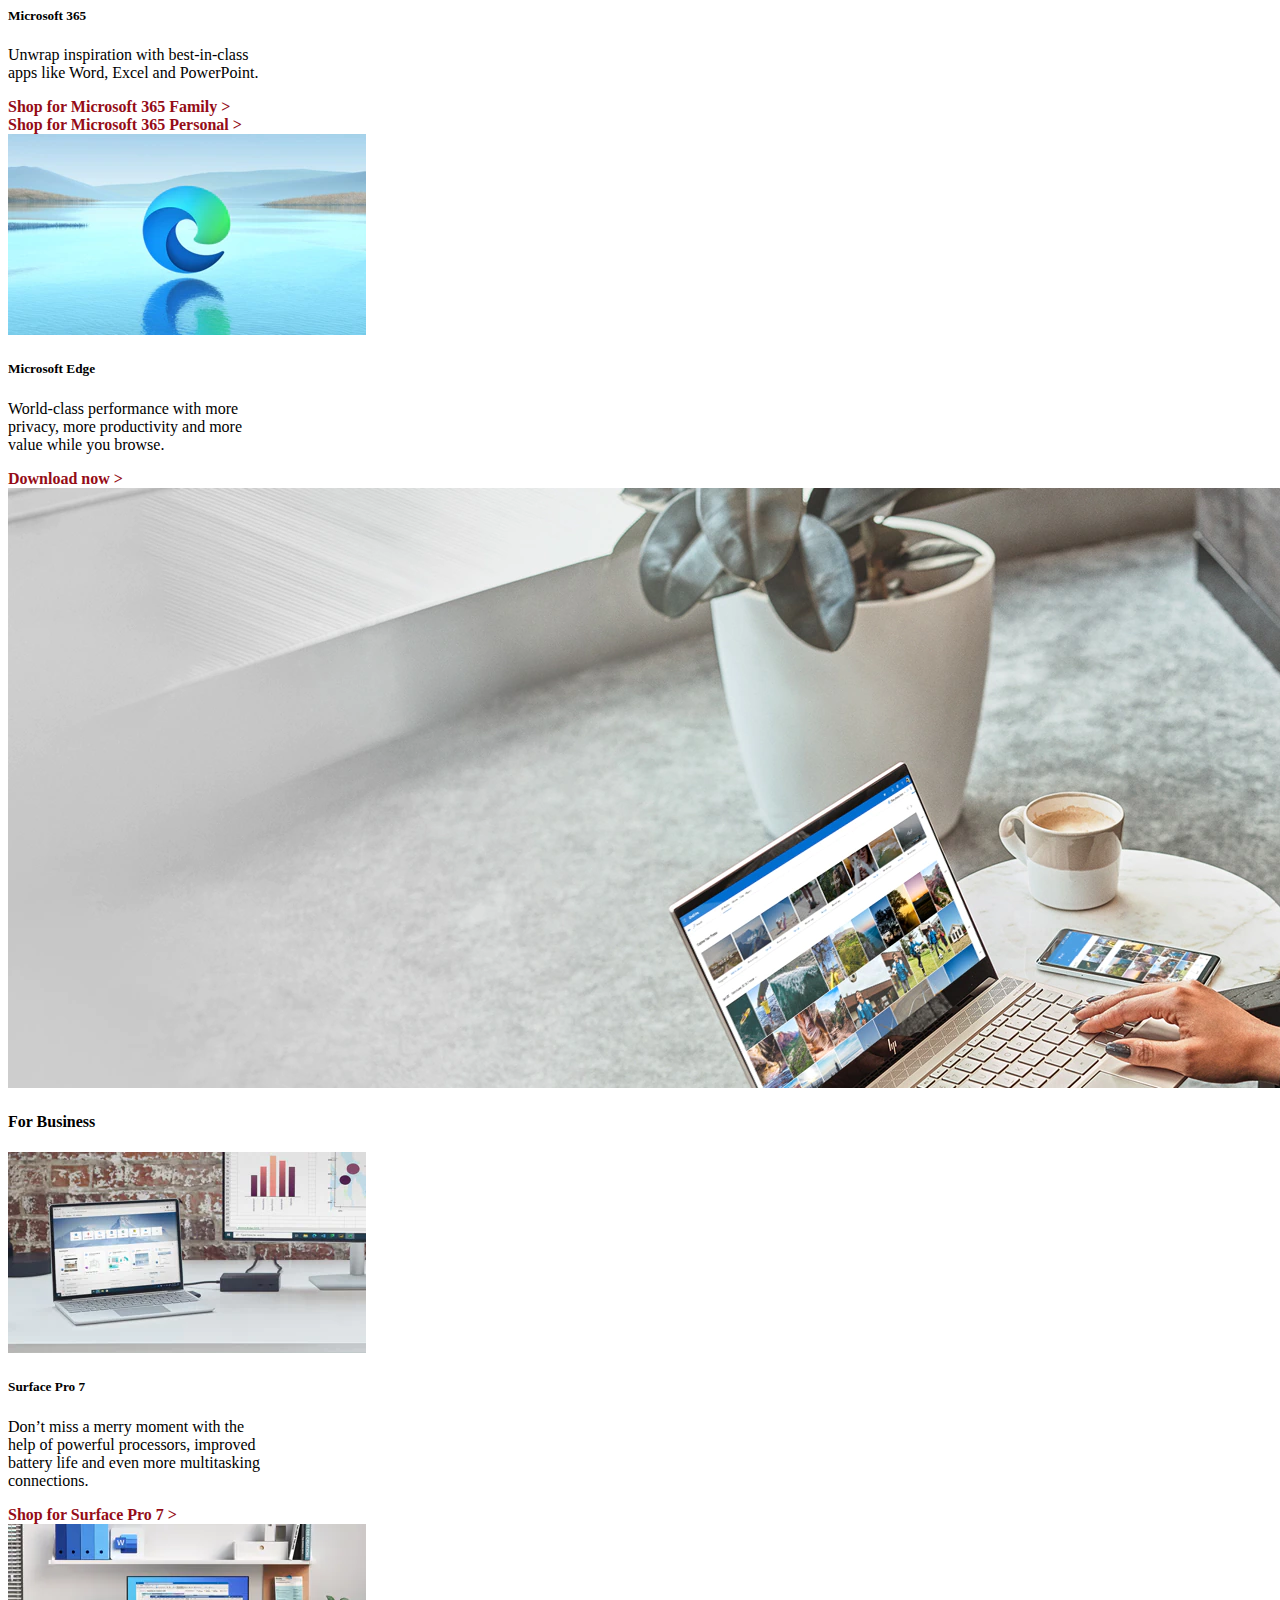
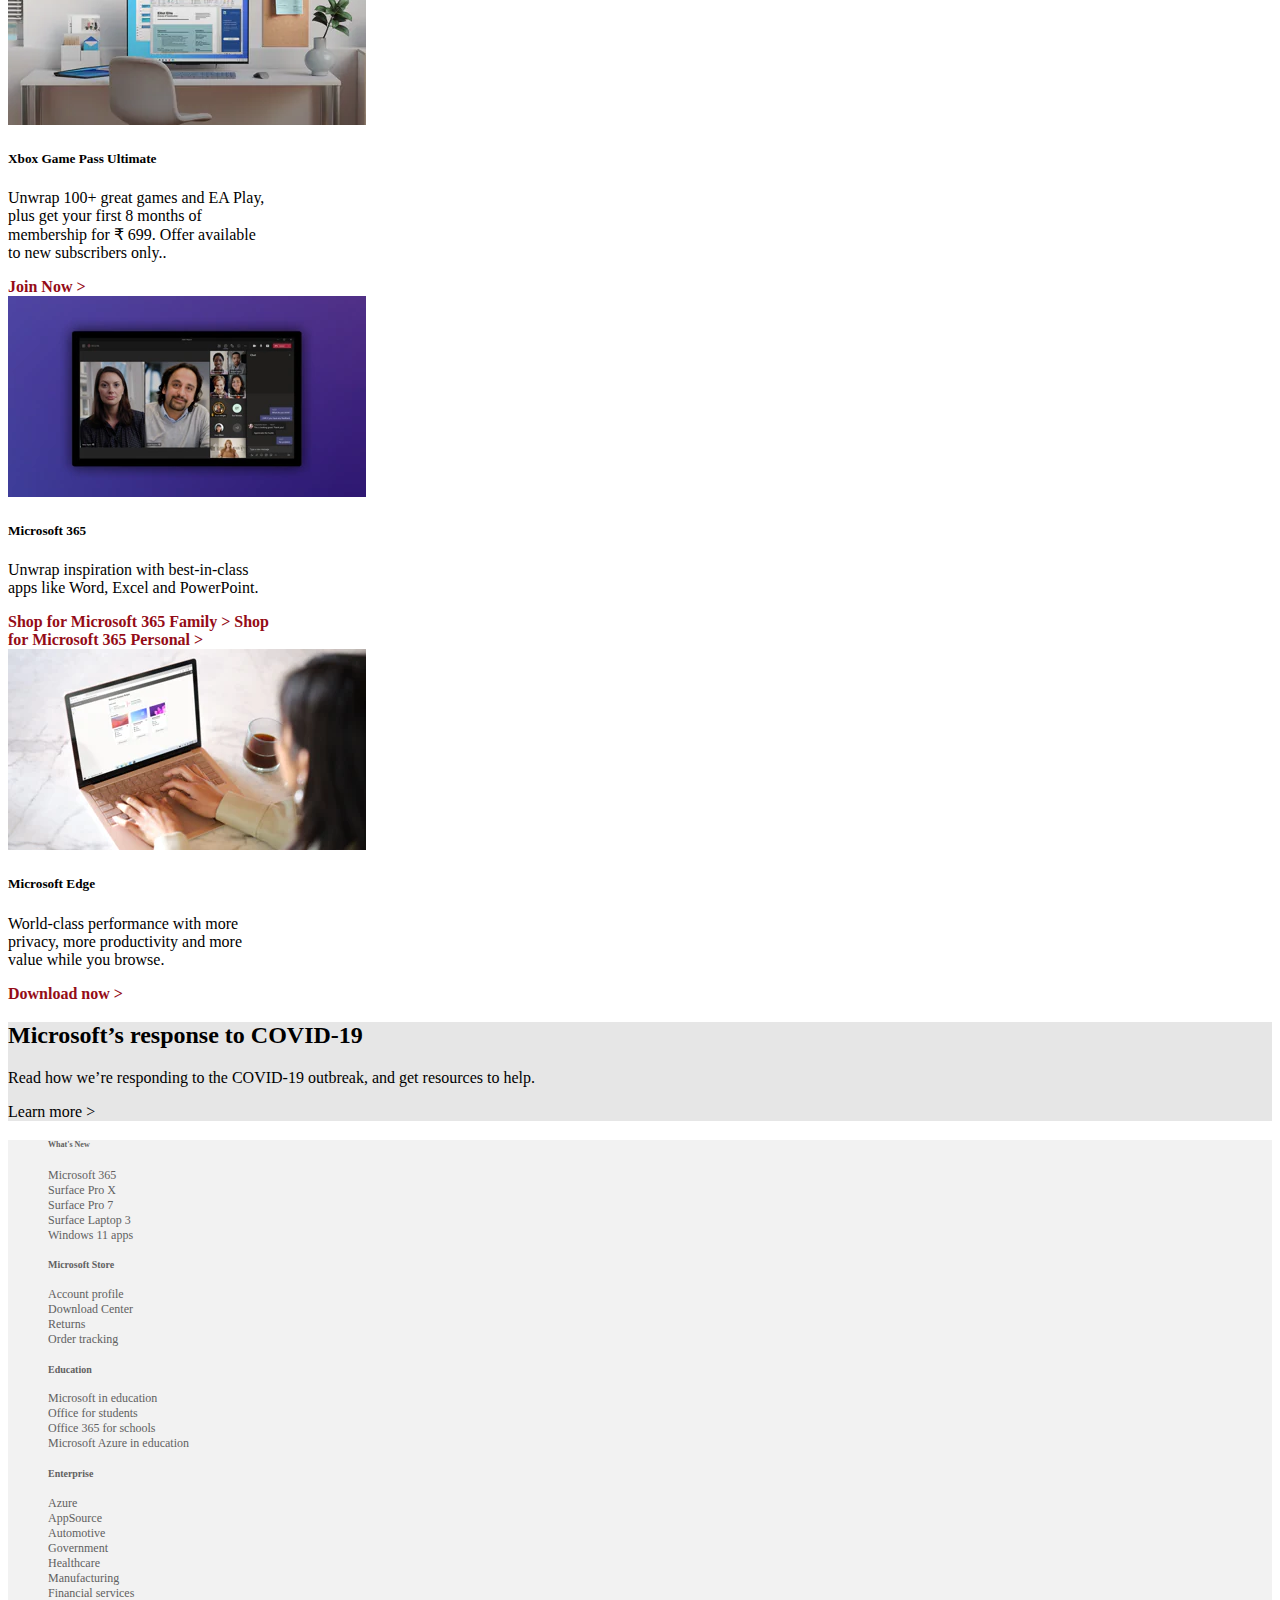
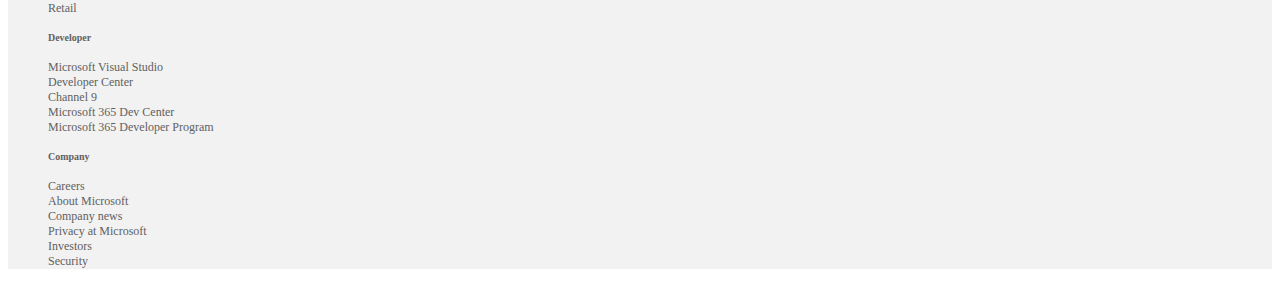
==== commit 51b65210: "Add files via upload" ====
--- a/index.html
+++ b/index.html
@@ -337,9 +337,9 @@
         </div>
 
         <!----------------------------footer-section------>
-
-        <div style="background-color: rgb(242, 242, 242)">
-            <div class="container">
+            <div class="container-fluid"style="background-color: rgb(242, 242, 242)">
+        
+            <div class="container" >
                 <div class="row p-0 m-0">
                     <div class="col-md-4 col-lg-2 test">
                         <ul class="p-0">
@@ -482,6 +482,7 @@
                 </div>
             </div>
         </div>
+        
 
         <script
             src="https://cdn.jsdelivr.net/npm/@popperjs/core@2.10.2/dist/umd/popper.min.js"
--- a/style.css
+++ b/style.css
@@ -0,0 +1,35 @@
+/* *{
+    border: 1px solid red !important;
+   
+} */
+.ms-image{
+    width: 108px;
+    height: 23px;
+}
+
+.nav-ullist li{
+font-size: 20px;
+}
+.test ul{
+    list-style: none;
+    font-size: .75rem;
+    color: #616161;
+}
+.para{
+    font-weight: 600;
+    font-size: 16px;
+    color: #950c17;
+    cursor: pointer;
+    text-decoration: none;
+}
+.para:hover{
+    text-decoration: underline;
+    color: #950c17;
+}
+
+
+.section{
+    /* width: 11.9rem; */
+    height: 7rem;
+    
+}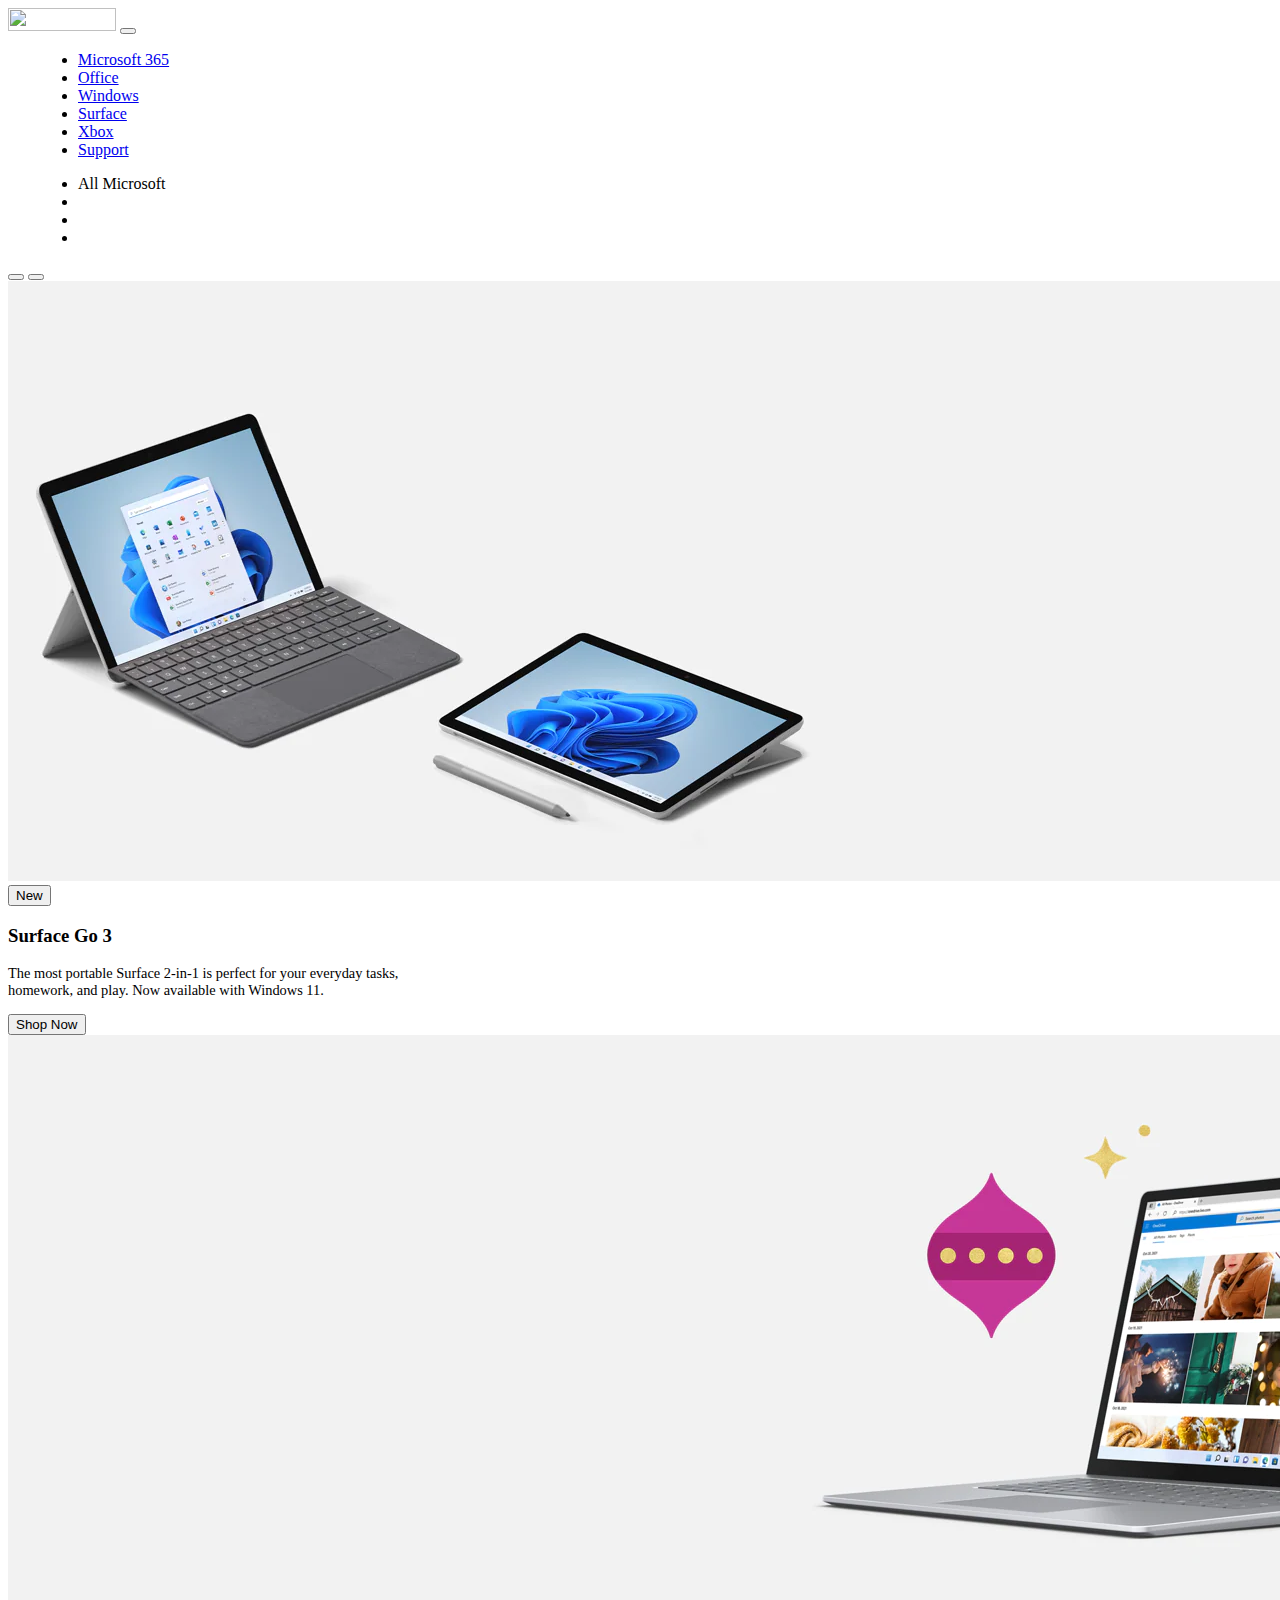
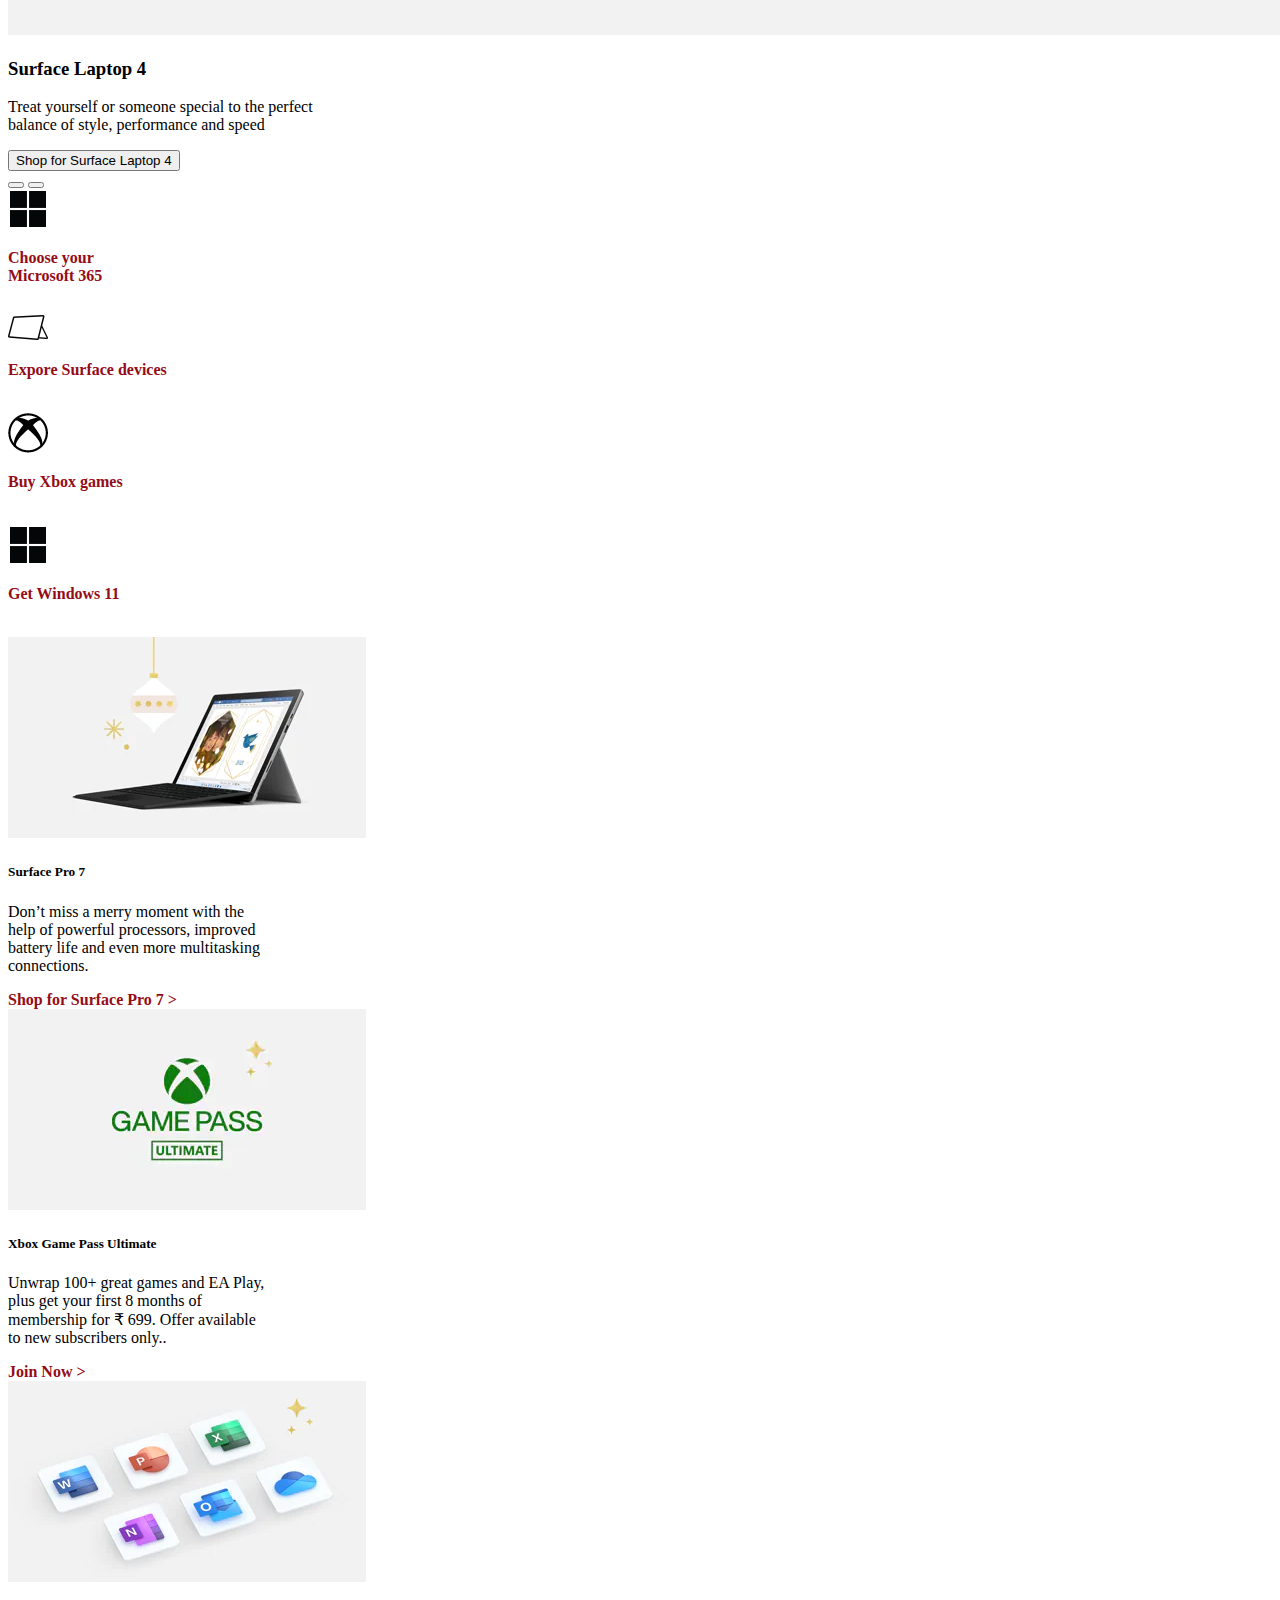
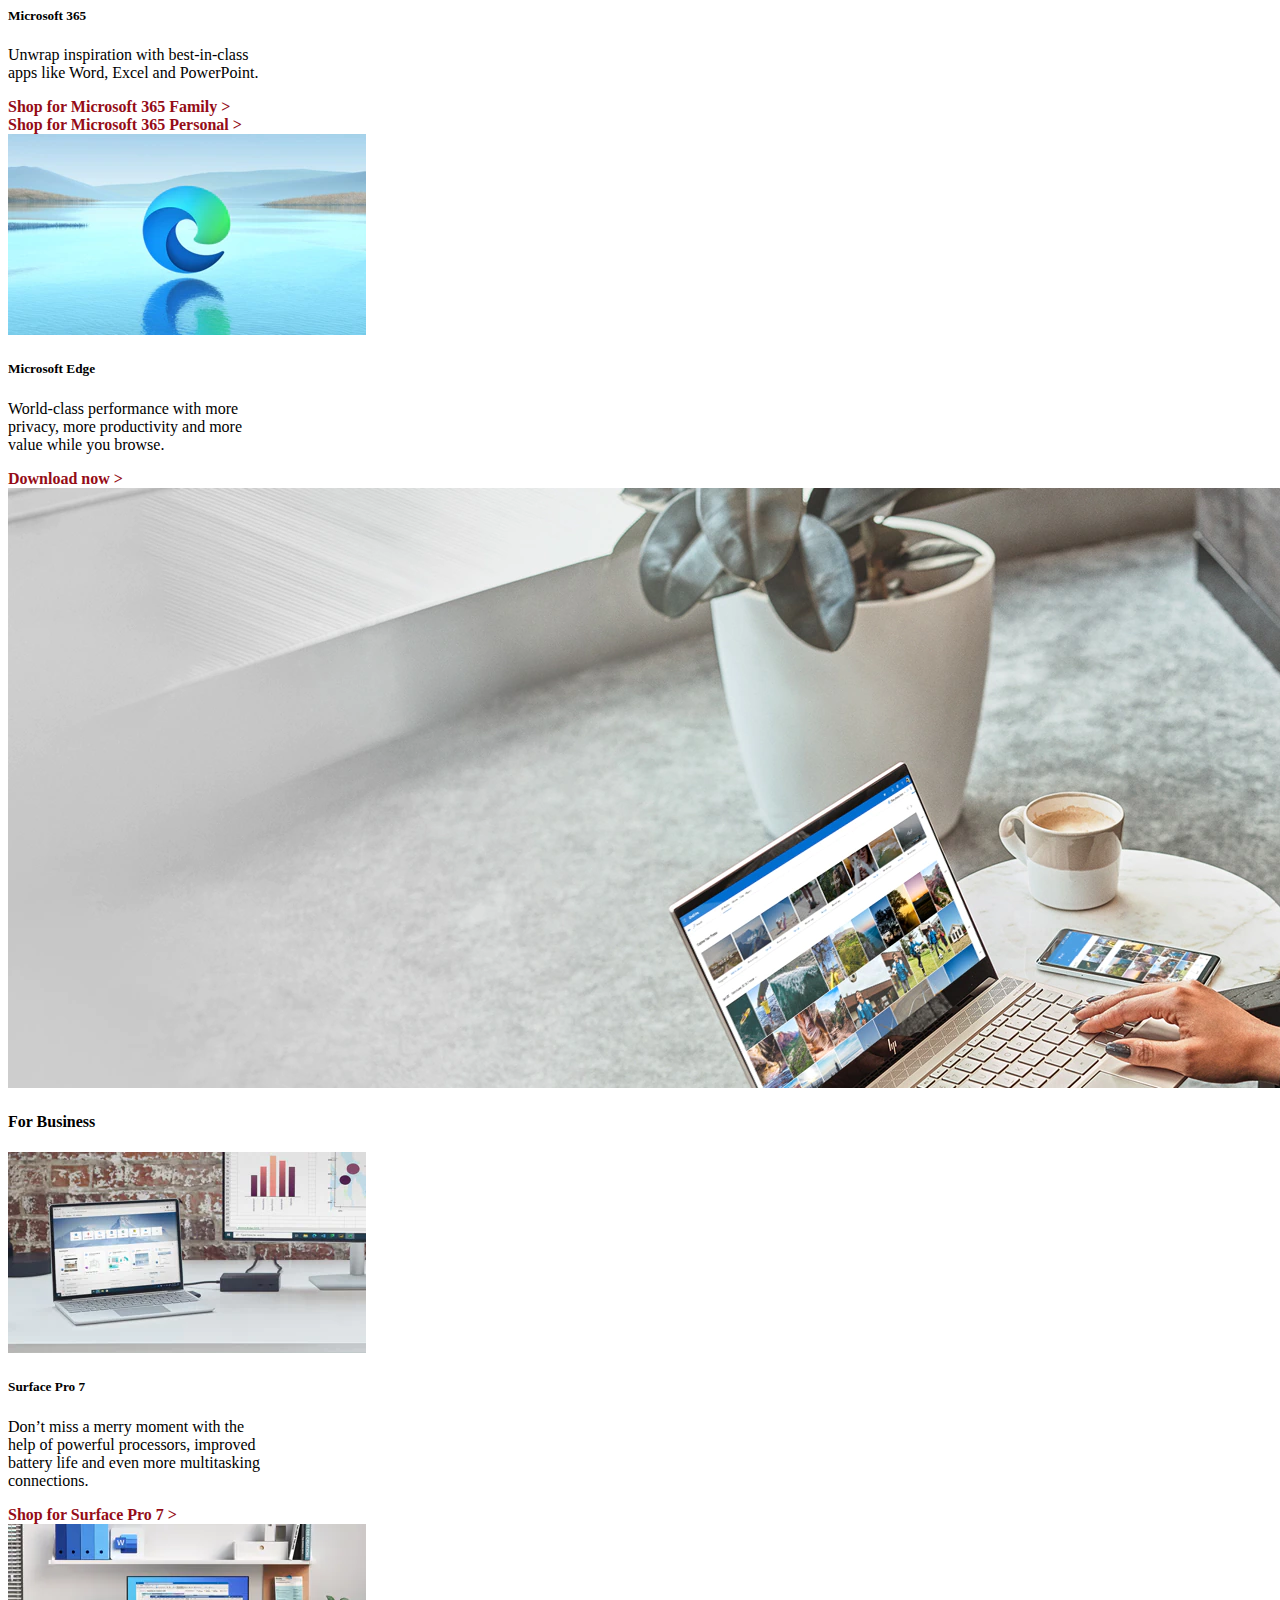
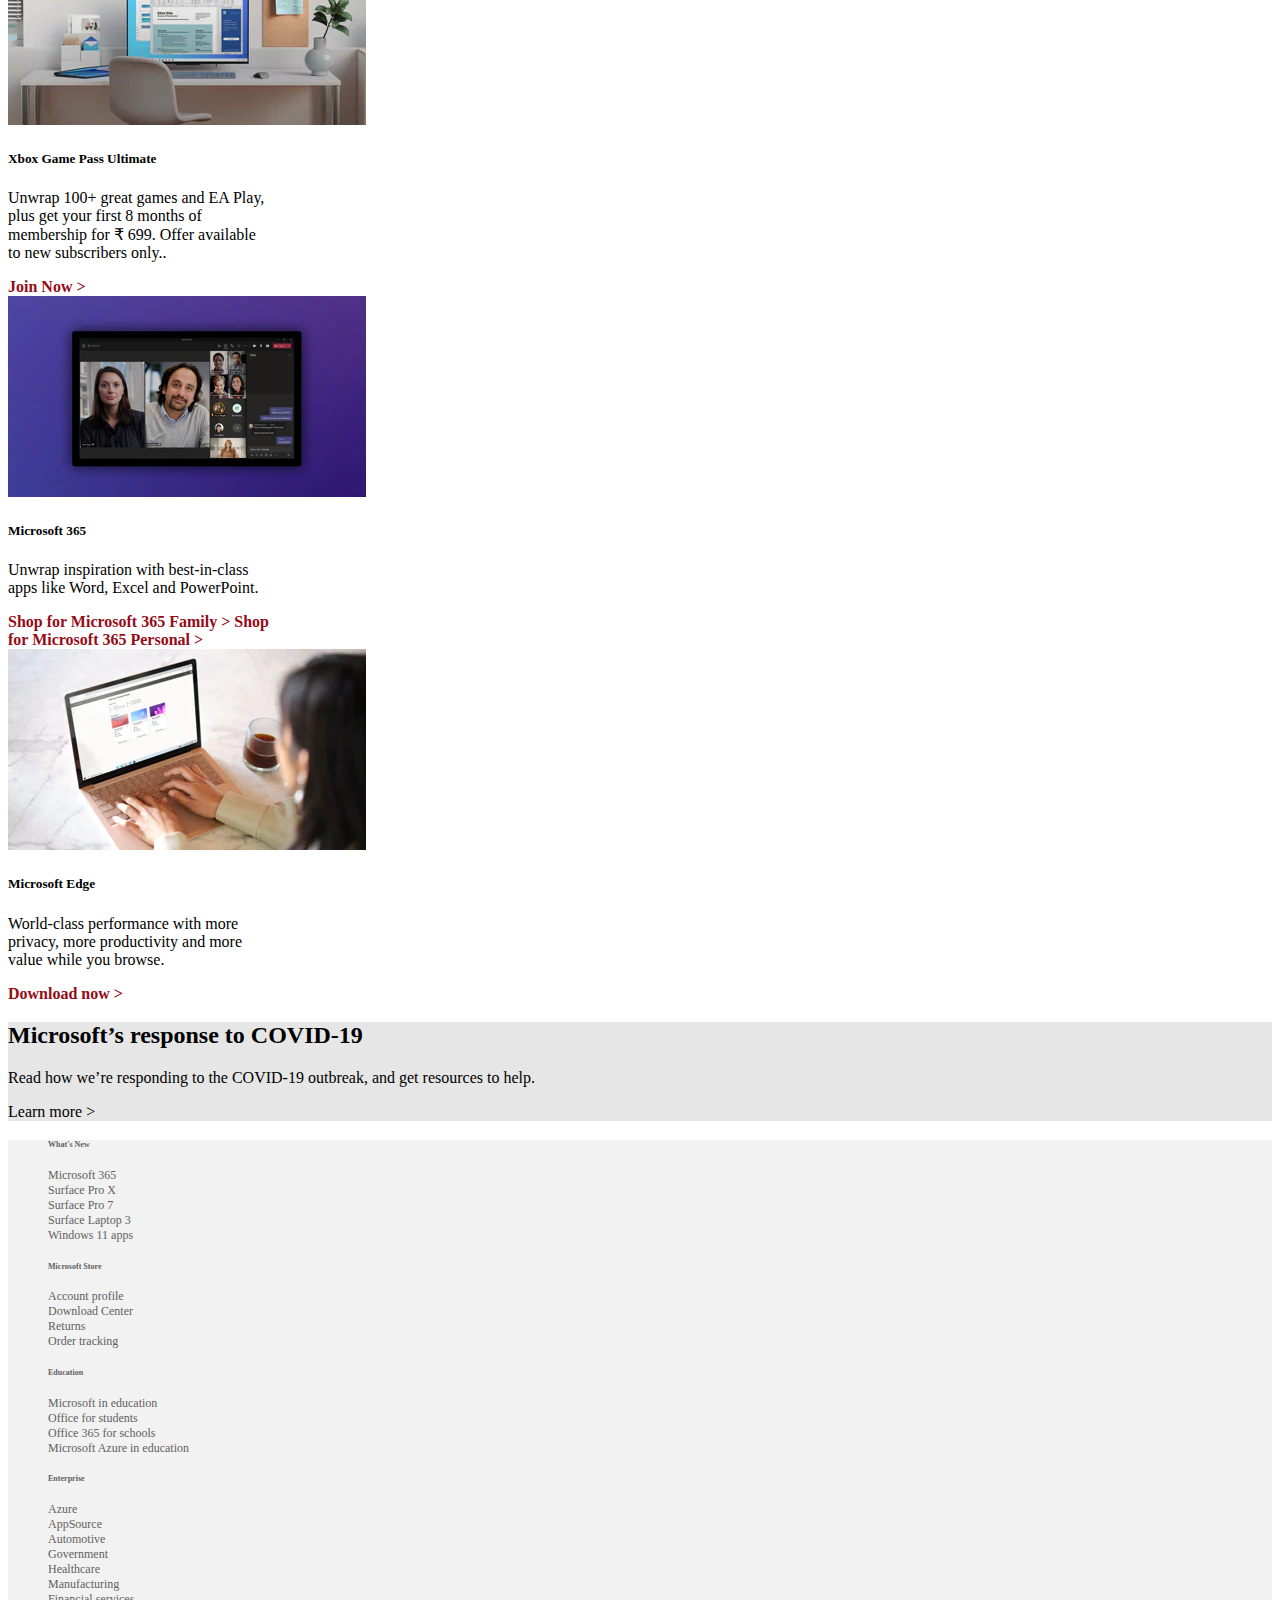
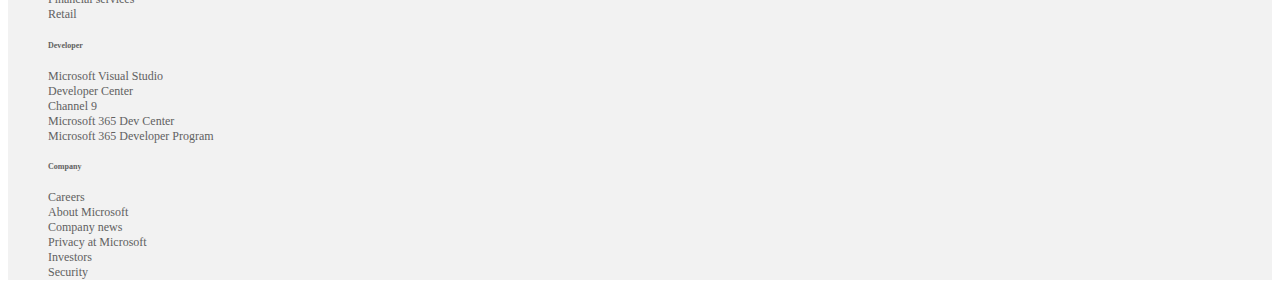
==== commit a85b0d79: "Update index.html" ====
--- a/index.html
+++ b/index.html
@@ -366,7 +366,7 @@
                     <div class="col-md-4 col-lg-2 test">
                         <ul class="p-0">
                             <li class="my-3">
-                                <h5>Microsoft Store</h5>
+                                <h6>Microsoft Store</h6>
                             </li>
                             <li class="my-3">
                                 <a>Account profile</a>
@@ -385,7 +385,7 @@
                     <div class="col-md-4 col-lg-2 test">
                         <ul class="p-0">
                             <li class="my-3">
-                                <h5>Education</h5>
+                                <h6>Education</h6>
                             </li>
                             <li class="my-3">
                                 <a>Microsoft in education</a>
@@ -404,7 +404,7 @@
                     <div class="col-md-4 col-lg-2 test">
                         <ul class="p-0">
                             <li class="my-3">
-                                <h5>Enterprise</h5>
+                                <h6>Enterprise</h6>
                             </li>
                             <li class="my-3">
                                 <a>Azure</a>
@@ -435,7 +435,7 @@
                     <div class="col-md-4 col-lg-2 test">
                         <ul class="p-0">
                             <li class="my-3">
-                                <h5>Developer</h5>
+                                <h6>Developer</h6>
                             </li>
                             <li class="my-3">
                                 <a>Microsoft Visual Studio</a>
@@ -457,7 +457,7 @@
                     <div class="col-md-4 col-lg-2 test">
                         <ul class="p-0">
                             <li class="my-3">
-                                <h5>Company</h5>
+                                <h6>Company</h6>
                             </li>
                             <li class="my-3">
                                 <a>Careers</a>
